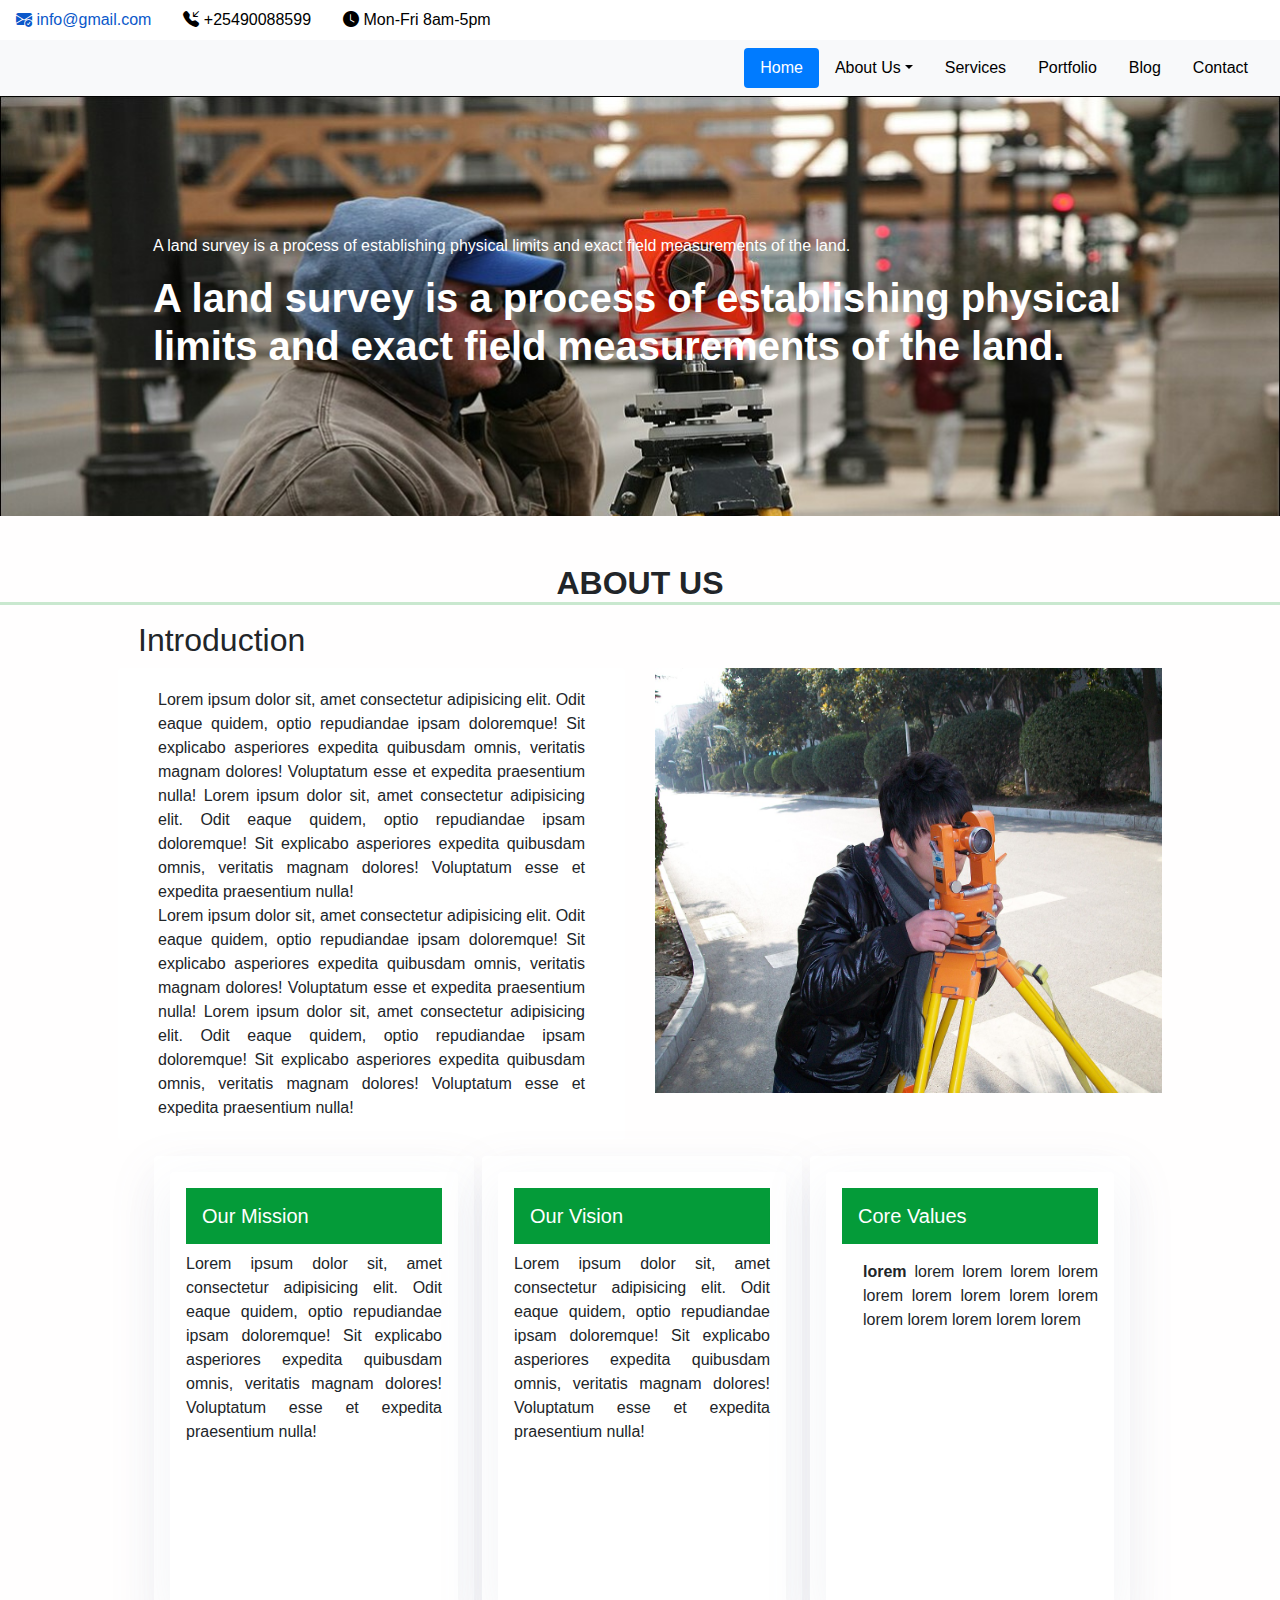
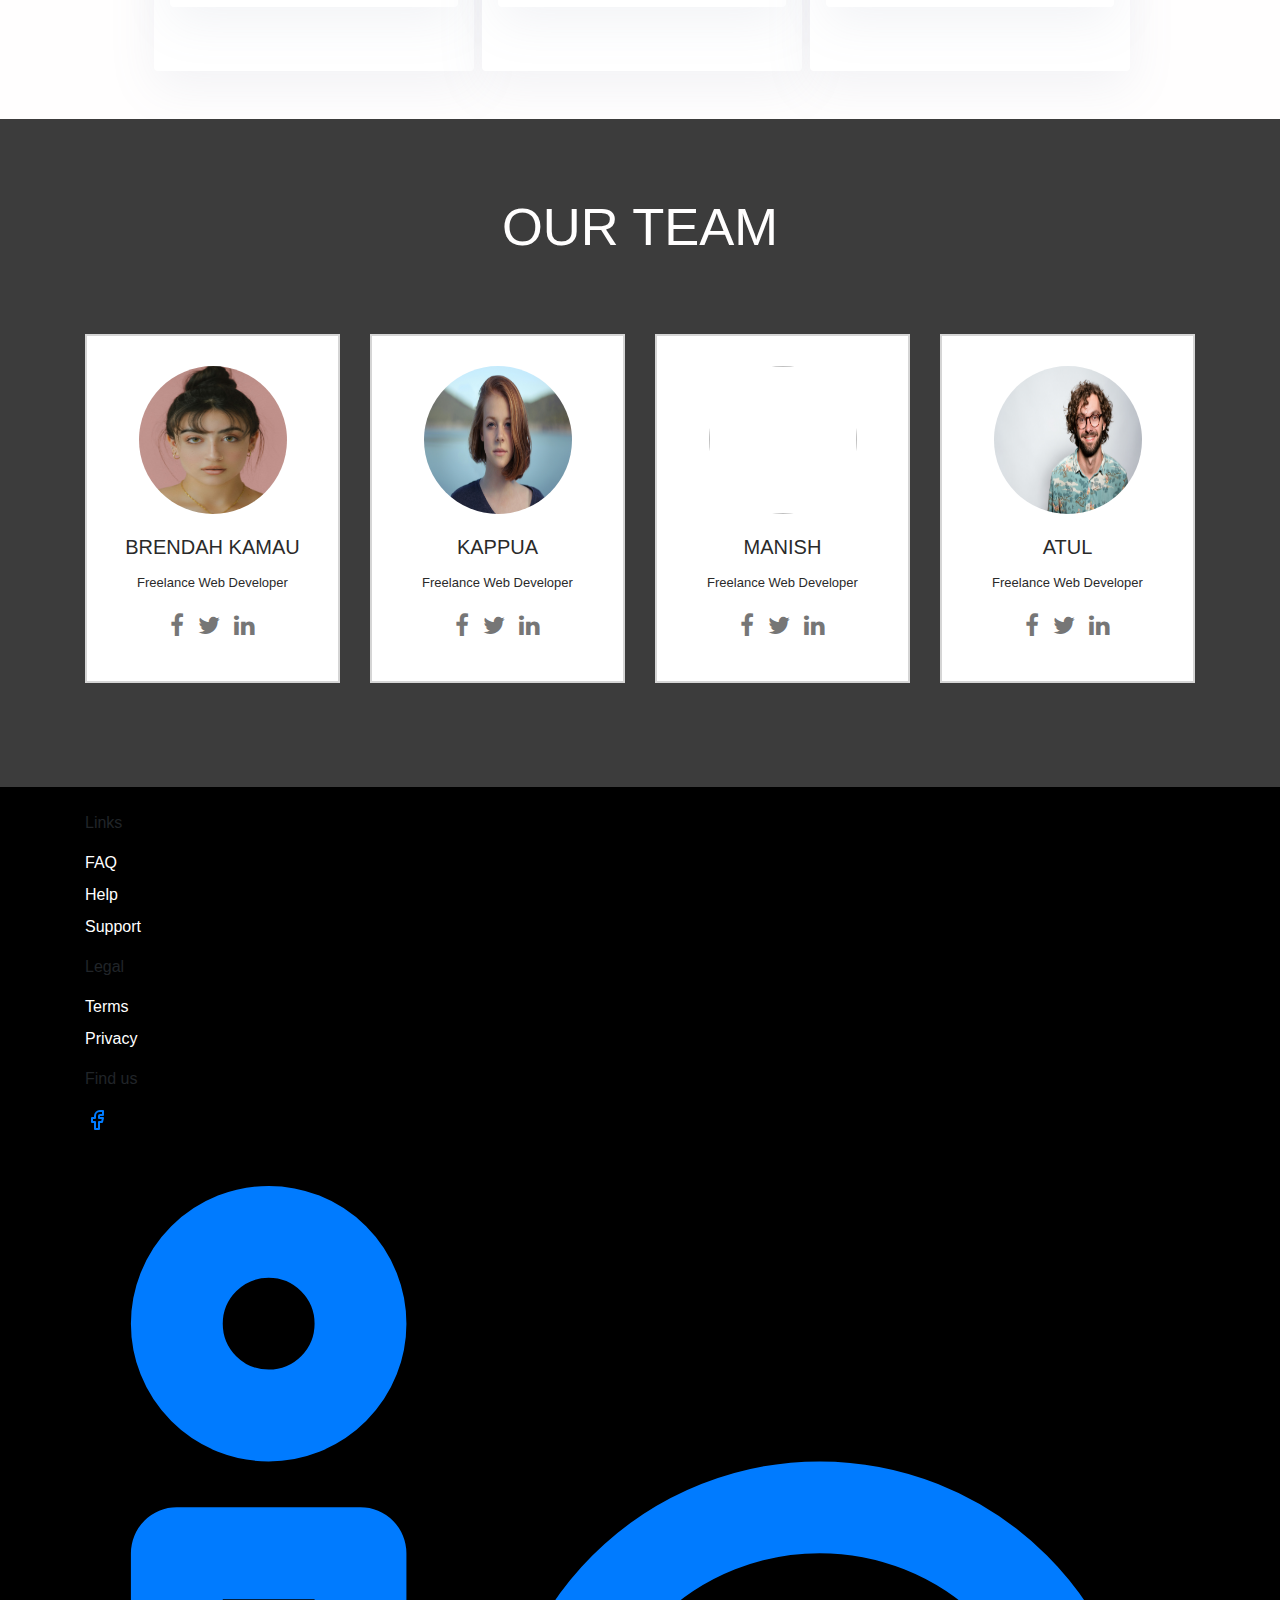
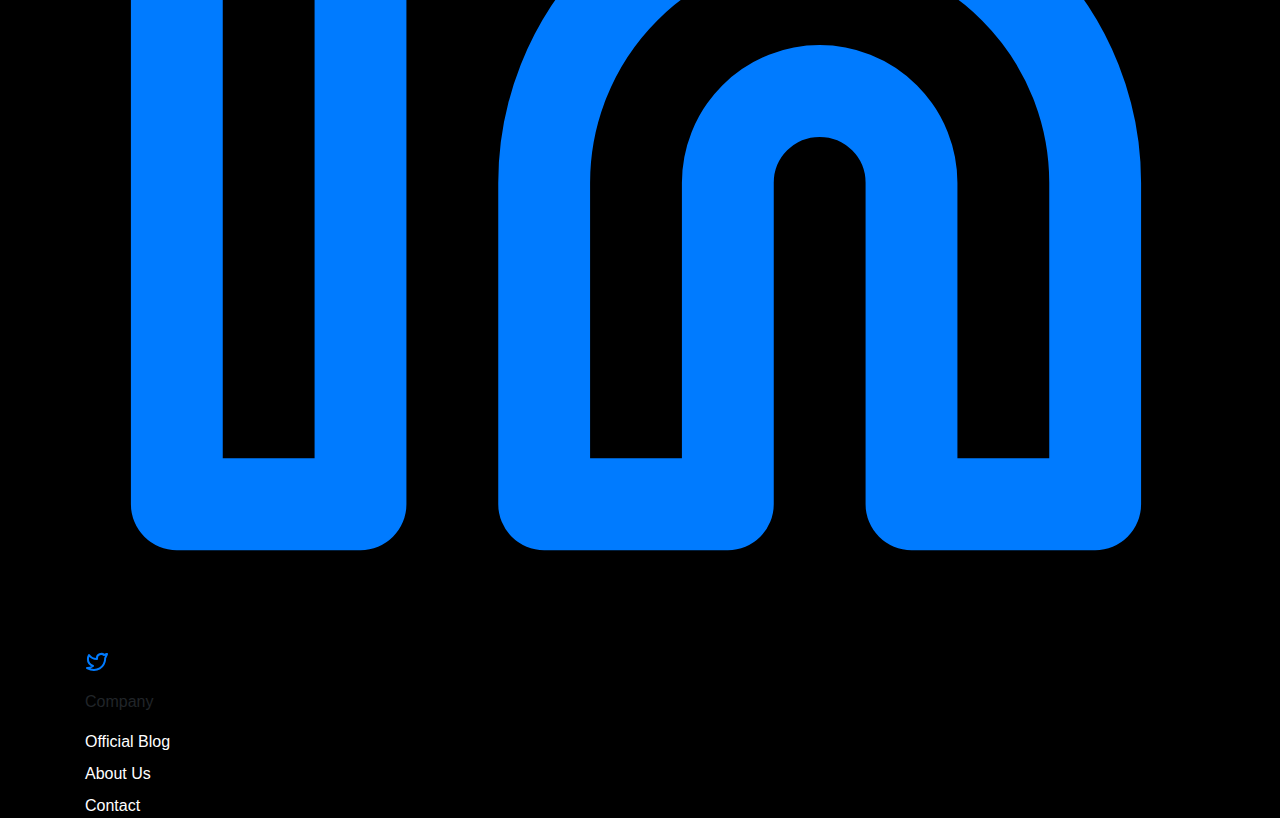
==== index.html @ 38ded9bd "first commit" ====
<!doctype html>
<html lang="en">

<head>
  <meta charset="utf-8">
  <meta name="viewport" content="width=device-width, initial-scale=1">
  <title>Bootstrap demo</title>
  <link rel="stylesheet" href="https://unpkg.com/tailwindcss@2.2.19/dist/tailwind.min.css" />
  <link href="https://fonts.googleapis.com/css?family=Source+Sans+Pro:400,700" rel="stylesheet" />
  <link href="https://cdn.jsdelivr.net/npm/bootstrap@5.3.3/dist/css/bootstrap.min.css" rel="stylesheet"
    integrity="sha384-QWTKZyjpPEjISv5WaRU9OFeRpok6YctnYmDr5pNlyT2bRjXh0JMhjY6hW+ALEwIH" crossorigin="anonymous">
  <link rel="stylesheet" href="https://cdn.jsdelivr.net/npm/bootstrap-icons@1.11.3/font/bootstrap-icons.min.css">
  <link rel="stylesheet" href="style.css">
  <link href="//maxcdn.bootstrapcdn.com/bootstrap/4.1.1/css/bootstrap.min.css" rel="stylesheet" id="bootstrap-css">


  <link rel="stylesheet" href="https://stackpath.bootstrapcdn.com/font-awesome/4.7.0/css/font-awesome.min.css">
</head>

<body style="overflow-x: hidden;">
  <div style="overflow-x: hidden;">
    <nav style="position: sticky;">
      <!-- As a link -->
      <nav class="nav">

        <a class="nav-link" href=" info@gmail.com" style="text-decoration: none;">
          <i class="bi bi-envelope-check-fill"></i>
          info@gmail.com
        </a>
        <a class="nav-link" href=" tel:+25490088599">
          <i class="bi bi-telephone-inbound-fill"></i>
          +25490088599
        </a>
        <a class="nav-link" href="">
          <i class="bi bi-clock-fill"></i>
          Mon-Fri 8am-5pm
        </a>
      </nav>
      <!-- Navbar -->
      <nav class="navbar bg-body-tertiary nav justify-content-end">
        <ul class="nav nav-pills">
          <li class="nav-item">
            <a class="nav-link active" aria-current="page" href="index.html">Home</a>
          </li>
          <li class="nav-item dropdown">
            <a class="nav-link dropdown-toggle" href="about-us" id="navbarDropdown" role="button"
              data-bs-toggle="dropdown" aria-haspopup="true" aria-expanded="false">About Us</a>
            <ul class="dropdown-menu" aria-labelledby="navbarDropdown">
              <li><a class="dropdown-item" href="#management">Management</a></li>
            </ul>
          </li>
          <li class="nav-item">
            <a class="nav-link" href="services.html">Services</a>
          </li>

          <li class="nav-item">
            <a class="nav-link" href="portfolio.html">Portfolio</a>
          </li>
          <li class="nav-item">
            <a class="nav-link" href="blog.html">Blog</a>
          </li>
          <li class="nav-item">
            <a class="nav-link" href="contact.html">Contact</a>
          </li>
        </ul>
      </nav>
    </nav>
    <!-- End of Navbar -->
    <!-- Background Section -->
    <section class="background-section">
      <div class="container">
        <p>
          A land survey is a process of establishing physical limits and exact field measurements of the land.
        </p>
        <h1 class="write-up"><strong> A land survey is a process of establishing physical limits and exact field
            measurements of the land.</strong>
        </h1>
      </div>
    </section>
    <!-- End of Background Section -->
    <!-- About Us  -->
    <div id="about-us" class="d-flex justify-content-center align-items-center p-0 m-0"
      style="background-color: #fffefe; overflow-x: hidden;">
      <div class="card border-0 w-100" style="background-color: #fffefe;">
        <h2 class="text-uppercase mb-0 mt-5 text-center">
          <b>About Us</b>
        </h2>
        <hr class=" mt-0 border-3 border-success">
        <div class="w-100 ">
          <div class="container mb-3 ps-5 pe-5">
            <h2 style="margin-left:20px;">
              Introduction
            </h2>
            <div class="row">
              <div class="col-sm-6 mb-3 mb-sm-0">
                <div class="card border-0">
                  <div class="card-body">
                    <p class="card-text  " style="text-align: justify; margin-left:20px;margin-right:20px;">
                      Lorem ipsum dolor sit, amet consectetur adipisicing elit.
                      Odit eaque quidem, optio repudiandae ipsam doloremque! Sit
                      explicabo asperiores expedita quibusdam omnis, veritatis magnam
                      dolores! Voluptatum esse et expedita praesentium nulla! Lorem ipsum dolor sit, amet consectetur
                      adipisicing elit.
                      Odit eaque quidem, optio repudiandae ipsam doloremque! Sit
                      explicabo asperiores expedita quibusdam omnis, veritatis magnam
                      dolores! Voluptatum esse et expedita praesentium nulla!
                      <br>
                      Lorem ipsum dolor sit, amet consectetur adipisicing elit.
                      Odit eaque quidem, optio repudiandae ipsam doloremque! Sit
                      explicabo asperiores expedita quibusdam omnis, veritatis magnam
                      dolores! Voluptatum esse et expedita praesentium nulla! Lorem ipsum dolor sit, amet consectetur
                      adipisicing elit.
                      Odit eaque quidem, optio repudiandae ipsam doloremque! Sit
                      explicabo asperiores expedita quibusdam omnis, veritatis magnam
                      dolores! Voluptatum esse et expedita praesentium nulla!

                    </p>
                  </div>
                </div>
              </div>
              <div class="col-sm-6">

                <img src="image/surveyor.jpg" alt="" style="height: 90%!important;width:100%;">

              </div>
            </div>
          </div>
          <div class="row" style="display: flex; justify-content: center; margin-top:10px">
            <div class="card shadow-lg p-3 mb-5 bg-white rounded ml-1 mr-1 border-0"
              style="width: 20rem; margin-right: 10px;">
              <div class="card-body shadow-lg p-3 mb-5 bg-white rounded">
                <h5 class="card-title p-3 mb-2  text-white  " style="background-color: #049b39;">Our Mission</h5>
                <p class="card-text " style="text-align: justify;">
                  Lorem ipsum dolor sit, amet consectetur adipisicing elit.
                  Odit eaque quidem, optio repudiandae ipsam doloremque! Sit
                  explicabo asperiores expedita quibusdam omnis, veritatis magnam
                  dolores! Voluptatum esse et expedita praesentium nulla!

                </p>
              </div>
            </div>
            <div class="card shadow-lg p-3 mb-5 bg-white rounded ml-1 mr-1 border-0"
              style="width: 20rem; margin-right: 10px;">
              <div class="card-body shadow-lg p-3 mb-5 bg-white rounded">
                <h5 class="card-title p-3 mb-2  text-white  " style="background-color: #049b39;">Our Vision</h5>
                <p class="card-text" style="text-align: justify;"> Lorem ipsum dolor sit, amet consectetur adipisicing
                  elit.
                  Odit eaque quidem, optio repudiandae ipsam doloremque! Sit
                  explicabo asperiores expedita quibusdam omnis, veritatis magnam
                  dolores! Voluptatum esse et expedita praesentium nulla!
                </p>
              </div>
            </div>
            <div class="card shadow-lg p-3 mb-5 bg-white rounded ml-1 border-0 " style="width: 20rem; ">
              <div class="card-body shadow-lg p-3 mb-5 bg-white rounded" tabindex="0">
                <h5 class="card-title p-3 mb-2  text-white   " style="background-color: #049b39; ">Core Values</h5>
                <p class="card-text">
                <ul class="list-unstyled">
                  <li class="overflow" style="height:35vh;">
                    <ul style="margin-left:21px;  text-align: justify;">
                      <li> <b>lorem</b> lorem lorem lorem lorem lorem lorem lorem lorem lorem lorem lorem lorem lorem
                        lorem</li>

                    </ul>
                  </li>
                </ul>
                </p>
              </div>
            </div>
          </div>
        </div>
      </div>
    </div>

    <!-- End of About Us -->
    <!-- Team -->
    <section class="our-webcoderskull padding-lg">
      <div class="container">
        <div class="row heading heading-icon">
          <h2 style="color: #fffefe;">Our Team</h2>
        </div>
        <ul class="row">
          <li class="col-12 col-md-6 col-lg-3">
            <div class="cnt-block equal-hight" style="height: 349px; ">
              <figure><img src="image/team/avatar.jpg" class="img-responsive" alt=""></figure>
              <h3>Brendah Kamau</h3>
              <p>Freelance Web Developer</p>

              <ul class="follow-us clearfix">
                <li><a href="#"><i class="fa fa-facebook" aria-hidden="true"></i></a></li>
                <li><a href="#"><i class="fa fa-twitter" aria-hidden="true"></i></a></li>
                <li><a href="#"><i class="fa fa-linkedin" aria-hidden="true"></i></a></li>
              </ul>
            </div>
          </li>
          <li class="col-12 col-md-6 col-lg-3">
            <div class="cnt-block equal-hight" style="height: 349px;">
              <figure><img src="image/team/avatar1.jpg" class="img-responsive" alt=""></figure>
              <h3>Kappua </h3>
              <p>Freelance Web Developer</p>
              <ul class="follow-us clearfix">
                <li><a href="#"><i class="fa fa-facebook" aria-hidden="true"></i></a></li>
                <li><a href="#"><i class="fa fa-twitter" aria-hidden="true"></i></a></li>
                <li><a href="#"><i class="fa fa-linkedin" aria-hidden="true"></i></a></li>
              </ul>
            </div>
          </li>
          <li class="col-12 col-md-6 col-lg-3">
            <div class="cnt-block equal-hight" style="height: 349px;">
              <figure><img src="image/team/avatar2.jpg" class="img-responsive" alt=""></figure>
              <h3>Manish </h3>
              <p>Freelance Web Developer</p>
              <ul class="follow-us clearfix">
                <li><a href="#"><i class="fa fa-facebook" aria-hidden="true"></i></a></li>
                <li><a href="#"><i class="fa fa-twitter" aria-hidden="true"></i></a></li>
                <li><a href="#"><i class="fa fa-linkedin" aria-hidden="true"></i></a></li>
              </ul>
            </div>
          </li>
          <li class="col-12 col-md-6 col-lg-3">
            <div class="cnt-block equal-hight" style="height: 349px;">
              <figure><img src="image/team/avatar3.jpg" class="img-responsive" alt=""></figure>
              <h3>Atul </h3>
              <p>Freelance Web Developer</p>
              <ul class="follow-us clearfix">
                <li><a href="#"><i class="fa fa-facebook" aria-hidden="true"></i></a></li>
                <li><a href="#"><i class="fa fa-twitter" aria-hidden="true"></i></a></li>
                <li><a href="#"><i class="fa fa-linkedin" aria-hidden="true"></i></a></li>
              </ul>
            </div>
          </li>
        </ul>
      </div>
    </section>
    <!-- end of team -->
    <!--Footer-->
    <footer class="bg-black">
      <div class="container mx-auto px-8">
        <div class="w-full flex flex-col md:flex-row py-6">
          <div class="pl-4 flex items-center">
            <a class="toggleColour text-white no-underline hover:no-underline   " href="#">
            </a>
          </div>
          <br>
          <div class="flex-1">
            <p class="uppercase text-gray-500 md:mb-6">Links</p>
            <ul class="list-reset mb-6">
              <li class="mt-2 inline-block mr-2 md:block md:mr-0">
                <a href="#" class="no-underline hover:underline text-white hover:text-pink-500">FAQ</a>
              </li>
              <li class="mt-2 inline-block mr-2 md:block md:mr-0">
                <a href="#" class="no-underline hover:underline text-white hover:text-pink-500">Help</a>
              </li>
              <li class="mt-2 inline-block mr-2 md:block md:mr-0">
                <a href="#" class="no-underline hover:underline text-white hover:text-pink-500">Support</a>
              </li>
            </ul>
          </div>
          <div class="flex-1">
            <p class="uppercase text-gray-500 md:mb-6">Legal</p>
            <ul class="list-reset mb-6">
              <li class="mt-2 inline-block mr-2 md:block md:mr-0">
                <a href="#" class="no-underline hover:underline text-white hover:text-pink-500">Terms</a>
              </li>
              <li class="mt-2 inline-block mr-2 md:block md:mr-0">
                <a href="#" class="no-underline hover:underline text-white hover:text-pink-500">Privacy</a>
              </li>
            </ul>
          </div>
          <div class="flex-1">
            <p class="uppercase text-gray-500 md:mb-6">Find us</p>
            <ul class="list-reset mb-6">
              <li class="mt-2 inline-block mr-2 md:block md:mr-0">
                <a href="https://facebook.com/your_facebook_account">
                  <svg class="h-8 w-8 text-blue-500 hover:text-white" width="24" height="24" viewBox="0 0 24 24"
                    stroke-width="2" stroke="currentColor" fill="none" stroke-linecap="round" stroke-linejoin="round">
                    <path stroke="none" d="M0 0h24v24H0z" />
                    <path d="M7 10v4h3v7h4v-7h3l1 -4h-4v-2a1 1 0 0 1 1 -1h3v-4h-3a5 5 0 0 0 -5 5v2h-3" />
                  </svg>
                </a>
              </li>
              <li class="mt-2 inline-block mr-2 md:block md:mr-0">
                <a href="https://www.linkedin.com/in/your_linkedin_profile">
                  <svg class="h-8 w-8 text-blue-500 hover:text-white" viewBox="0 0 24 24" fill="none"
                    stroke="currentColor" stroke-width="2" stroke-linecap="round" stroke-linejoin="round">
                    <path d="M16 8a6 6 0 0 1 6 6v7h-4v-7a2 2 0 0 0-2-2 2 2 0 0 0-2 2v7h-4v-7a6 6 0 0 1 6-6z" />
                    <rect x="2" y="9" width="4" height="12" />
                    <circle cx="4" cy="4" r="2" />
                  </svg>
                </a>
              </li>
              <li class="mt-2 inline-block mr-2 md:block md:mr-0">
                <a href="https://twitter.com/your_twitter_handle">
                  <svg class="h-8 w-8 text-blue-500 hover:text-white" width="24" height="24" viewBox="0 0 24 24"
                    stroke-width="2" stroke="currentColor" fill="none" stroke-linecap="round" stroke-linejoin="round">
                    <path stroke="none" d="M0 0h24v24H0z" />
                    <path
                      d="M22 4.01c-1 .49-1.98.689-3 .99-1.121-1.265-2.783-1.335-4.38-.737S11.977 6.323 12 8v1c-3.245.083-6.135-1.395-8-4 0 0-4.182 7.433 4 11-1.872 1.247-3.739 2.088-6 2 3.308 1.803 6.913 2.423 10.034 1.517 3.58-1.04 6.522-3.723 7.651-7.742a13.84 13.84 0 0 0 .497-3.753C20.18 7.773 21.692 5.25 22 4.009z" />
                  </svg>
                </a>
              </li>
            </ul>
          </div>
          <div class="flex-1">
            <p class="uppercase text-gray-500 md:mb-6">Company</p>
            <ul class="list-reset mb-6">
              <li class="mt-2 inline-block mr-2 md:block md:mr-0">
                <a href="#" class="no-underline hover:underline text-white hover:text-pink-500">Official Blog</a>
              </li>
              <li class="mt-2 inline-block mr-2 md:block md:mr-0">
                <a href="#" class="no-underline hover:underline text-white hover:text-pink-500">About Us</a>
              </li>
              <li class="mt-2 inline-block mr-2 md:block md:mr-0">
                <a href="#" class="no-underline hover:underline text-white hover:text-pink-500">Contact</a>
              </li>
            </ul>
          </div>
        </div>
      </div>
    </footer>
    <!-- End of Footer -->
    <!-- Bootstrap JS dependencies -->
    <script src="https://cdn.jsdelivr.net/npm/bootstrap@5.3.3/dist/js/bootstrap.bundle.min.js"
      integrity="sha384-YvpcrYf0tY3lHB60NNkmXc5s9fDVZLESaAA55NDzOxhy9GkcIdslK1eN7N6jIeHz"
      crossorigin="anonymous"></script>
    <script src="https://cdn.jsdelivr.net/npm/@popperjs/core@2.11.8/dist/umd/popper.min.js"
      integrity="sha384-I7E8VVD/ismYTF4hNIPjVp/Zjvgyol6VFvRkX/vR+Vc4jQkC+hVqc2pM8ODewa9r"
      crossorigin="anonymous"></script>
    <script src="//maxcdn.bootstrapcdn.com/bootstrap/4.1.1/js/bootstrap.min.js"></script>
    <script src="//cdnjs.cloudflare.com/ajax/libs/jquery/3.2.1/jquery.min.js"></script>
</body>

</html>
---- style.css ----
.nav-link {
        color: black; /* Change 'black' to the color you desire */
    }
    .background-section {
        background-image: url('image/survey.jpg'); /* Specify the path to your image */
        background-size: cover; /* Cover the entire section with the background image */
        padding: 138px 138px ; /* Add padding to the top and bottom of the section */
        color: white; /* Set text color to white for better readability */
      }
      .write-up {
        font-size: 40px; /* Adjust the value as needed */
        font-weight: bold;
      }
      /* contact styling */
      body{
        margin-top:20px;
        background:#eee;
    }
    .gradient-brand-color {
        background-image: -webkit-linear-gradient(0deg, #026523 0%, #6470ef 100%);
        background-image: -ms-linear-gradient(0deg, #026523 0%, #6470ef 100%);
        color: #fff;
    }
    .contact-info__wrapper {
        overflow: hidden;
        border-radius: .625rem .625rem 0 0
    }
    
    @media (min-width: 1024px) {
        .contact-info__wrapper {
            border-radius: 0 .625rem .625rem 0;
            padding: 5rem !important
        }
    }
    .contact-info__list span.position-absolute {
        left: 0
    }
    .z-index-101 {
        z-index: 101;
    }
    .list-style--none {
        list-style: none;
    }
    .contact__wrapper {
        background-color: #fff;
        border-radius: 0 0 .625rem .625rem
    }
    
    @media (min-width: 1024px) {
        .contact__wrapper {
            border-radius: .625rem 0 .625rem .625rem
        }
    }
    @media (min-width: 1024px) {
        .contact-form__wrapper {
            padding: 5rem !important
        }
    }
    .shadow-lg, .shadow-lg--on-hover:hover {
        box-shadow: 0 1rem 3rem rgba(132,138,163,0.1) !important;
    }
      /* team styling */
      .row.heading h2 {
        color: #fff;
        font-size: 52.52px;
        line-height: 95px;
        font-weight: 400;
        text-align: center;
        margin: 0 0 40px;
        padding-bottom: 20px;
        text-transform: uppercase;
    }
    ul{
      margin:0;
      padding:0;
      list-style:none;
    }
    .heading.heading-icon {
        display: block;
    }
    .padding-lg {
      display: block;
      padding-top: 60px;
      padding-bottom: 60px;
    }
    .practice-area.padding-lg {
        padding-bottom: 55px;
        padding-top: 55px;
    }
    .practice-area .inner{ 
         border:1px solid #999999; 
       text-align:center; 
       margin-bottom:28px; 
       padding:40px 25px;
    }
    .our-webcoderskull .cnt-block:hover {
        box-shadow: 0px 0px 10px rgba(0,0,0,0.3);
        border: 0;
    }
    .practice-area .inner h3{ 
        color:#3c3c3c; 
      font-size:24px; 
      font-weight:500;
      font-family: 'Poppins', sans-serif;
      padding: 10px 0;
    }
    .practice-area .inner p{ 
        font-size:14px; 
      line-height:22px; 
      font-weight:400;
    }
    .practice-area .inner img{
      display:inline-block;
    }
    
    
    .our-webcoderskull{
background-color: #3c3c3c;      
    }
    .our-webcoderskull .cnt-block{ 
       float:left; 
       width:100%; 
       background:#fff; 
       padding:30px 20px; 
       text-align:center; 
       border:2px solid #d5d5d5;
       margin: 0 0 28px;
    }
    .our-webcoderskull .cnt-block figure{
       width:148px; 
       height:148px; 
       border-radius:100%; 
       display:inline-block;
       margin-bottom: 15px;
    }
    .our-webcoderskull .cnt-block img{ 
       width:148px; 
       height:148px; 
       border-radius:100%; 
    }
    .our-webcoderskull .cnt-block h3{ 
       color:#2a2a2a; 
       font-size:20px; 
       font-weight:500; 
       padding:6px 0;
       text-transform:uppercase;
    }
    .our-webcoderskull .cnt-block h3 a{
      text-decoration:none;
      color:#2a2a2a;
    }
    .our-webcoderskull .cnt-block h3 a:hover{
      color:#337ab7;
    }
    .our-webcoderskull .cnt-block p{ 
       color:#2a2a2a; 
       font-size:13px; 
       line-height:20px; 
       font-weight:400;
    }
    .our-webcoderskull .cnt-block .follow-us{
      margin:20px 0 0;
    }
    .our-webcoderskull .cnt-block .follow-us li{ 
        display:inline-block; 
      width:auto; 
      margin:0 5px;
    }
    .our-webcoderskull .cnt-block .follow-us li .fa{ 
       font-size:24px; 
       color:#767676;
    }
    .our-webcoderskull .cnt-block .follow-us li .fa:hover{ 
       color:#025a8e;
    }
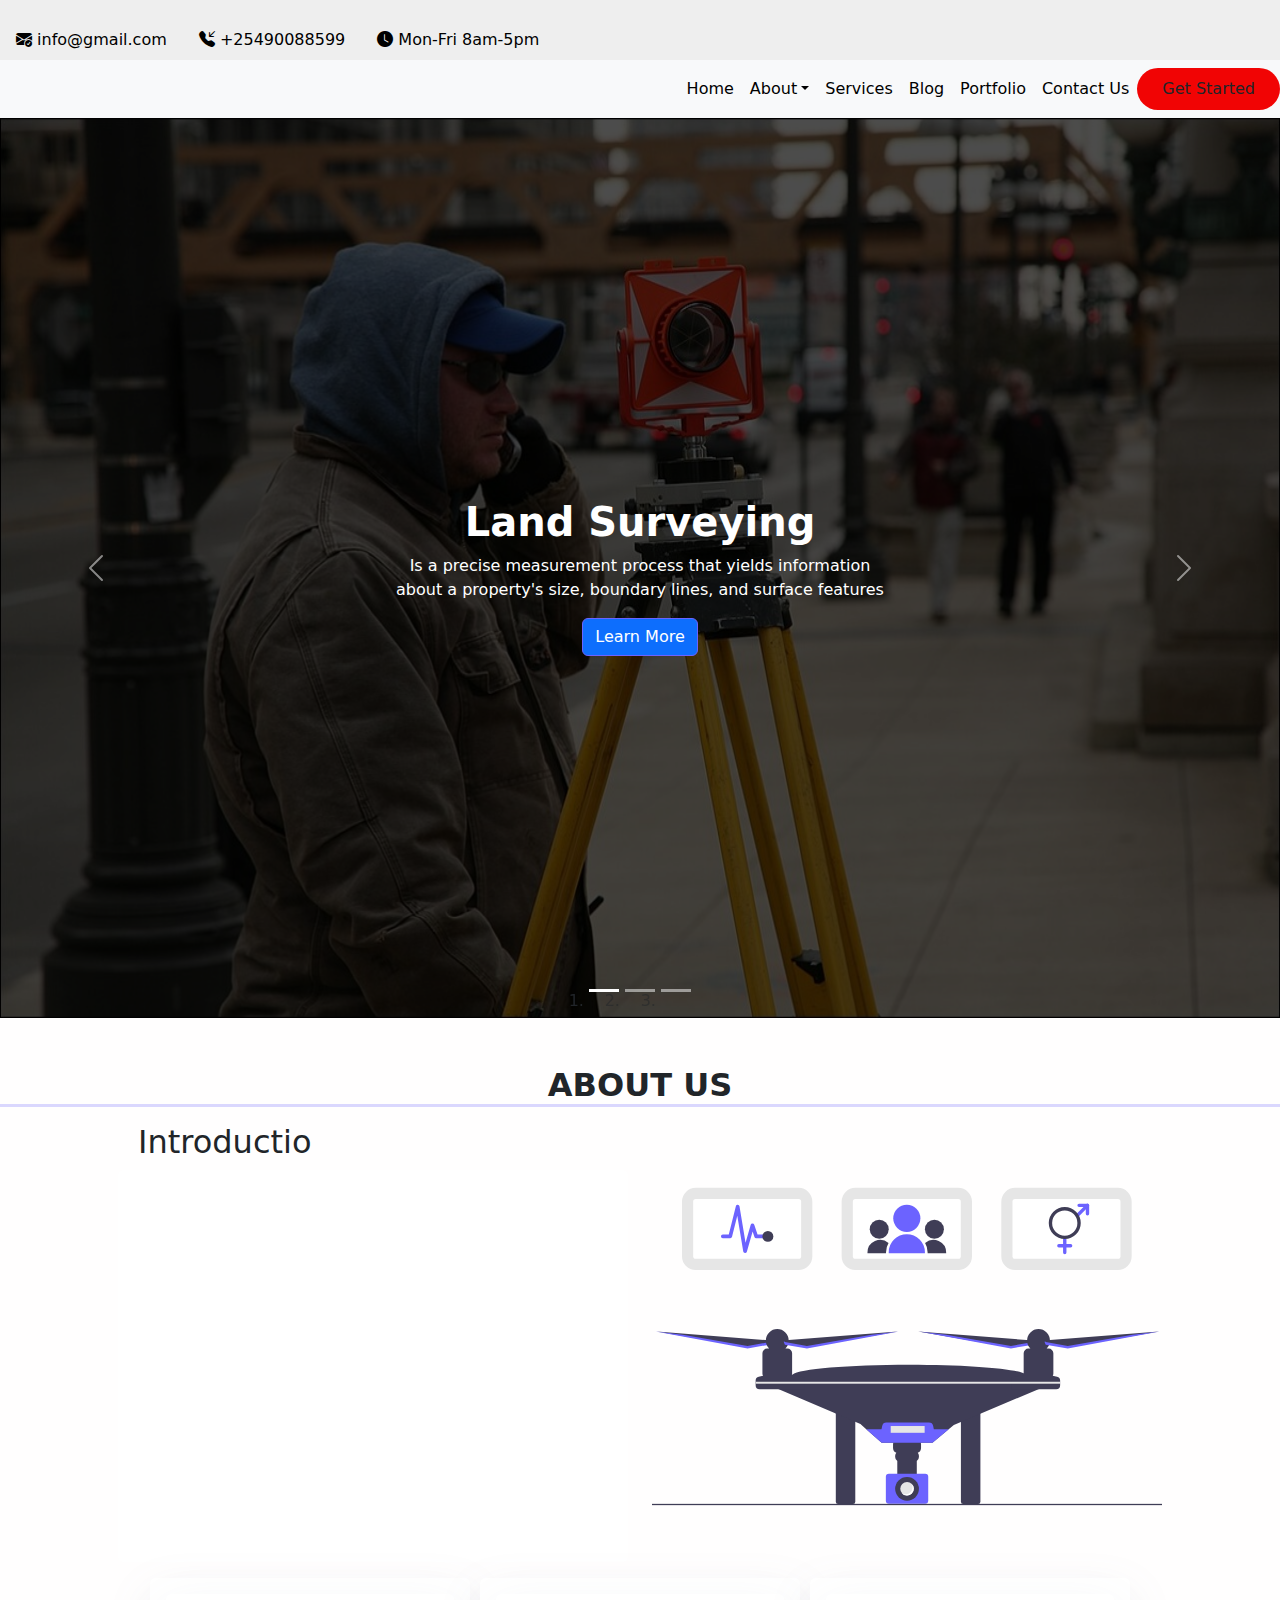
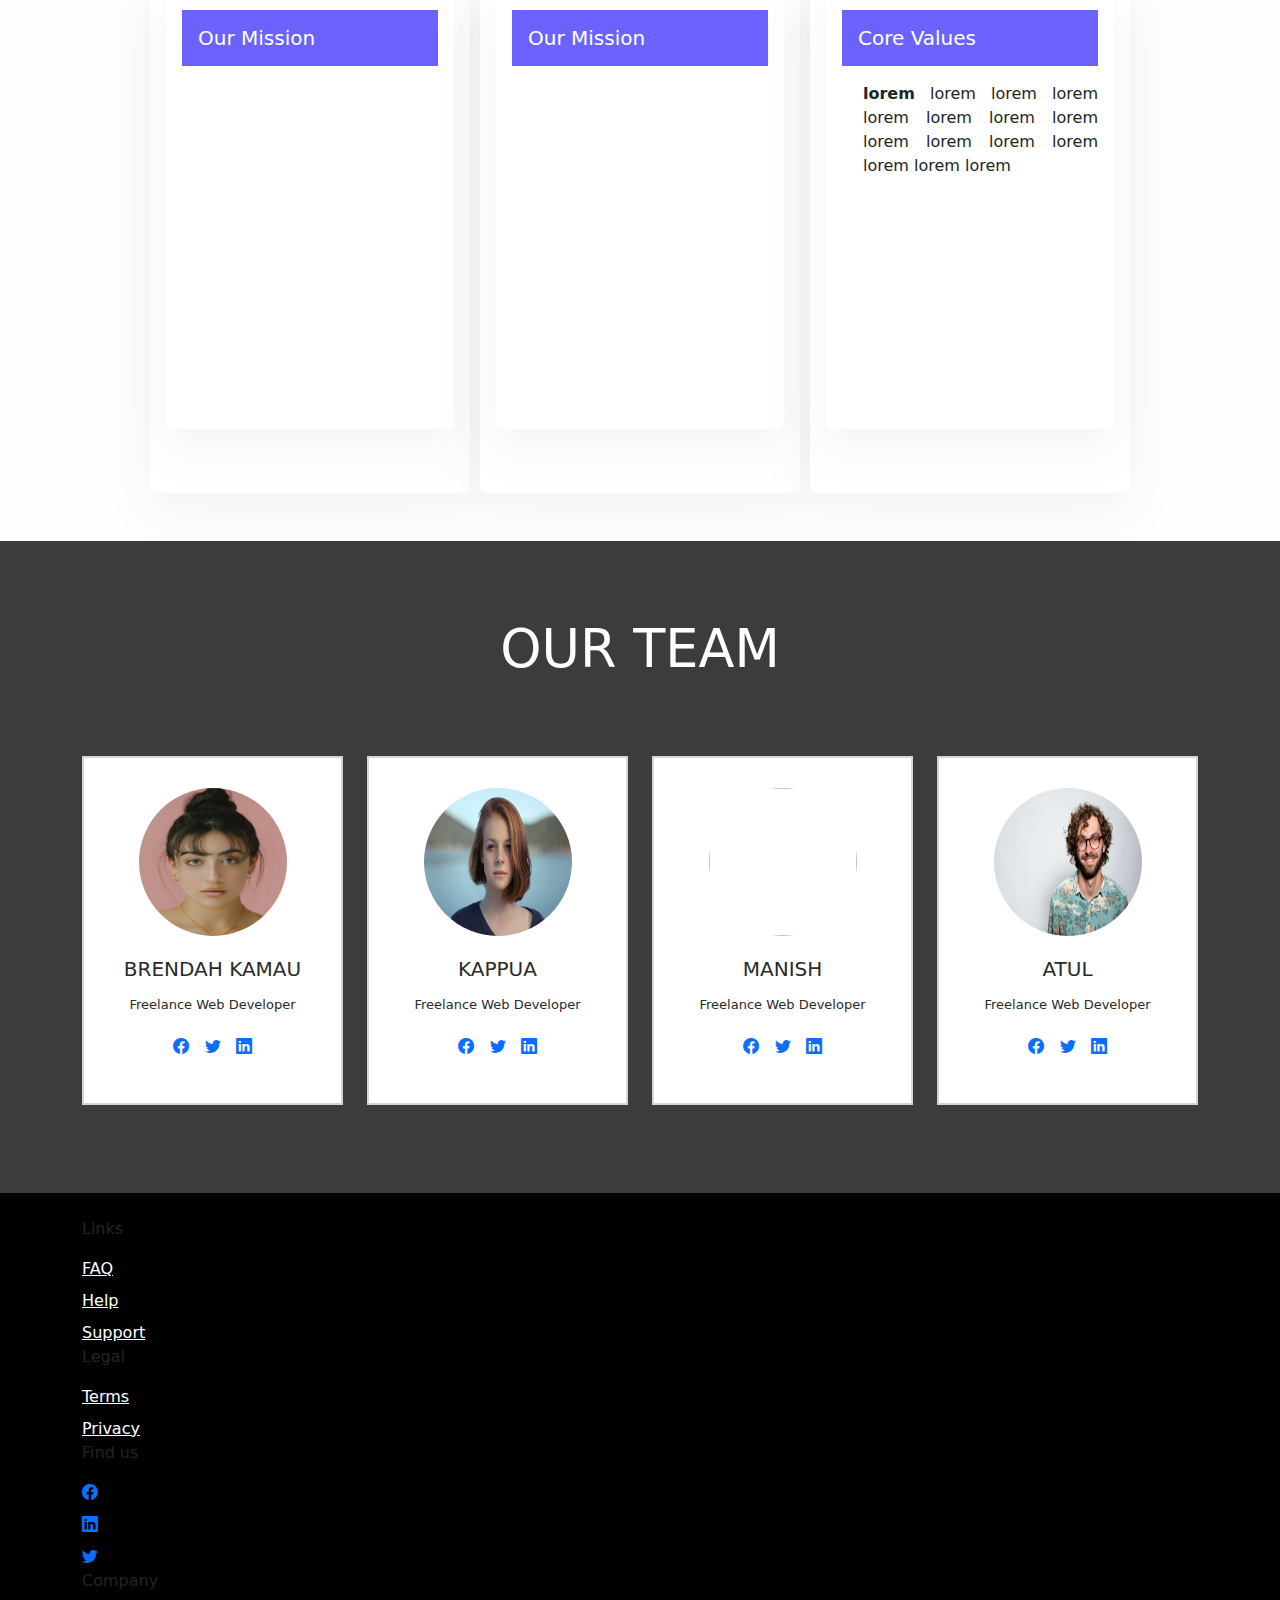
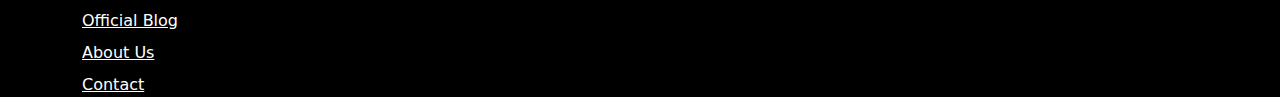
==== commit df387623: "modified landing page" ====
--- a/index.html
+++ b/index.html
@@ -5,16 +5,13 @@
   <meta charset="utf-8">
   <meta name="viewport" content="width=device-width, initial-scale=1">
   <title>Bootstrap demo</title>
-  <link rel="stylesheet" href="https://unpkg.com/tailwindcss@2.2.19/dist/tailwind.min.css" />
-  <link href="https://fonts.googleapis.com/css?family=Source+Sans+Pro:400,700" rel="stylesheet" />
+  <link rel="stylesheet" href="https://unpkg.com/tailwindcss@2.2.19/dist/tailwind.min.css">
+  <link href="https://fonts.googleapis.com/css?family=Source+Sans+Pro:400,700" rel="stylesheet">
   <link href="https://cdn.jsdelivr.net/npm/bootstrap@5.3.3/dist/css/bootstrap.min.css" rel="stylesheet"
     integrity="sha384-QWTKZyjpPEjISv5WaRU9OFeRpok6YctnYmDr5pNlyT2bRjXh0JMhjY6hW+ALEwIH" crossorigin="anonymous">
   <link rel="stylesheet" href="https://cdn.jsdelivr.net/npm/bootstrap-icons@1.11.3/font/bootstrap-icons.min.css">
+  <link rel="stylesheet" href="https://cdnjs.cloudflare.com/ajax/libs/animate.css/4.1.1/animate.min.css">
   <link rel="stylesheet" href="style.css">
-  <link href="//maxcdn.bootstrapcdn.com/bootstrap/4.1.1/css/bootstrap.min.css" rel="stylesheet" id="bootstrap-css">
-
-
-  <link rel="stylesheet" href="https://stackpath.bootstrapcdn.com/font-awesome/4.7.0/css/font-awesome.min.css">
 </head>
 
 <body style="overflow-x: hidden;">
@@ -37,297 +34,414 @@
         </a>
       </nav>
       <!-- Navbar -->
-      <nav class="navbar bg-body-tertiary nav justify-content-end">
-        <ul class="nav nav-pills">
-          <li class="nav-item">
-            <a class="nav-link active" aria-current="page" href="index.html">Home</a>
-          </li>
-          <li class="nav-item dropdown">
-            <a class="nav-link dropdown-toggle" href="about-us" id="navbarDropdown" role="button"
-              data-bs-toggle="dropdown" aria-haspopup="true" aria-expanded="false">About Us</a>
-            <ul class="dropdown-menu" aria-labelledby="navbarDropdown">
-              <li><a class="dropdown-item" href="#management">Management</a></li>
-            </ul>
-          </li>
-          <li class="nav-item">
-            <a class="nav-link" href="services.html">Services</a>
-          </li>
-
-          <li class="nav-item">
-            <a class="nav-link" href="portfolio.html">Portfolio</a>
-          </li>
-          <li class="nav-item">
-            <a class="nav-link" href="blog.html">Blog</a>
-          </li>
-          <li class="nav-item">
-            <a class="nav-link" href="contact.html">Contact</a>
-          </li>
-        </ul>
-      </nav>
+      <nav class="navbar navbar-expand-lg bg-body-tertiary">
+
+        <button class="navbar-toggler py-2 px-3" type="button" data-bs-toggle="collapse" data-bs-target="#navbarCollapse">
+          <span class="fa fa-bars text-primary"></span>
+      </button>
+      <div class="collapse navbar-collapse" id="navbarCollapse">
+          <div class="navbar-nav ms-auto">
+              <a href="/" class="nav-item nav-link active">Home</a>
+              
+              <div class="nav-item dropdown">
+                  <a href="#" class="nav-link dropdown-toggle" data-bs-toggle="dropdown">About</a>
+                  <div class="dropdown-menu bg-light">
+                      <a href="about" class="dropdown-item">Management</a>
+                    
+
+                  </div>
+              </div>
+              <a href="services" class="nav-item nav-link">Services</a>
+              <a href="#blog" class="nav-item nav-link">Blog</a>
+              <a href="#portfolio" class="nav-item nav-link">Portfolio</a>
+             
+              <a href="contact" class="nav-item nav-link">Contact Us</a>
+          </div>
+          
+          <a href="projects" class="btn py-2 px-4 d-none d-xl-inline-block rounded-pill animate__animated animate__bounceIn" style="background: rgb(241, 4, 4)">Get Started</a>
+          <div class="vertical-line"></div>
+          
+      </div>
+  </nav>
+
     </nav>
     <!-- End of Navbar -->
-    <!-- Background Section -->
-    <section class="background-section">
-      <div class="container">
-        <p>
-          A land survey is a process of establishing physical limits and exact field measurements of the land.
-        </p>
-        <h1 class="write-up"><strong> A land survey is a process of establishing physical limits and exact field
-            measurements of the land.</strong>
-        </h1>
+  </div>
+  <!-- Background Section -->
+  <section style="background: transparent; position: relative;">
+    <div id="carouselExampleFade" class="carousel slide" data-bs-ride="carousel" style="width: 100%;">
+      <!-- Navigation Arrows -->
+      <button class="carousel-control-prev" type="button" data-bs-target="#carouselExampleFade" data-bs-slide="prev"
+        style="left: 0; z-index: 1;">
+        <span class="carousel-control-prev-icon" aria-hidden="true"></span>
+        <span class="visually-hidden">Previous</span>
+      </button>
+      <button class="carousel-control-next" type="button" data-bs-target="#carouselExampleFade" data-bs-slide="next"
+        style="right: 0; z-index: 1;">
+        <span class="carousel-control-next-icon" aria-hidden="true"></span>
+        <span class="visually-hidden">Next</span>
+      </button>
+
+      <!-- Carousel Indicators -->
+      <ol class="carousel-indicators">
+        <li data-bs-target="#carouselExampleFade" data-bs-slide-to="0" class="active"
+          onclick="changeBackground('image/survey.jpg')"></li>
+        <li data-bs-target="#carouselExampleFade" data-bs-slide-to="1"
+          onclick="changeBackground('image/portfolio/land1.jpg')"></li>
+        <li data-bs-target="#carouselExampleFade" data-bs-slide-to="2"
+          onclick="changeBackground('image/portfolio/land2.jpg')"></li>
+      </ol>
+
+      <div class="carousel-inner">
+        <div class="carousel-item active">
+          <img src="image/survey.jpg" class="d-block w-100" alt="Slide 1" style="position: relative; height: 100vh;">
+          <div class="overlay"></div>
+          <div class="carousel-caption animate__ wow animate__bounceInRight"
+            style="top: 40%; visibility: visible; animation-name: bounceInRight;">
+            <h1><strong>Land Surveying</strong></h1>
+            <p>Is a precise measurement process that yields information <br>about a property's size, boundary lines, and
+              surface features</p>
+            <a href="#" class="btn btn-primary">Learn More</a>
+          </div>
+        </div>
+        <div class="carousel-item">
+          <img src="image/portfolio/land1.jpg" class="d-block w-100" alt="Slide 2"
+            style="position: relative; height: 100vh;">
+          <div class="overlay"></div>
+          <div class="carousel-caption animate__ wow animate__bounceInRight"
+            style="top: 40%; visibility: visible; animation-name: bounceInRight;">
+            <h1><strong>Landscape Architecture</strong></h1>
+            <p>Is the study and practice of designing environments (outdoors & indoors) of varying scale
+              that<br>encompasses elements of art, environment, architecture, engineering, and sociology.</p>
+            <a href="#" class="btn btn-primary">Learn More</a>
+          </div>
+        </div>
+        <div class="carousel-item">
+          <img src="image/portfolio/land2.jpg" class="d-block w-100" alt="Slide 3"
+            style="position: relative; height: 100vh;">
+          <div class="overlay"></div>
+          <div class="carousel-caption animate__ wow animate__bounceInRight"
+            style="top: 40%; visibility: visible; animation-name: bounceInRight;">
+            <h1>Marketing Survey</h1>
+            <p>Is the survey research and unit of analysis of the market for a particular<br>product/service which
+              includes the investigation into customer inclinations.</p>
+            <a href="#" class="btn btn-primary">Learn More</a>
+          </div>
+        </div>
       </div>
-    </section>
-    <!-- End of Background Section -->
-    <!-- About Us  -->
-    <div id="about-us" class="d-flex justify-content-center align-items-center p-0 m-0"
-      style="background-color: #fffefe; overflow-x: hidden;">
-      <div class="card border-0 w-100" style="background-color: #fffefe;">
-        <h2 class="text-uppercase mb-0 mt-5 text-center">
-          <b>About Us</b>
-        </h2>
-        <hr class=" mt-0 border-3 border-success">
-        <div class="w-100 ">
-          <div class="container mb-3 ps-5 pe-5">
-            <h2 style="margin-left:20px;">
-              Introduction
-            </h2>
-            <div class="row">
-              <div class="col-sm-6 mb-3 mb-sm-0">
-                <div class="card border-0">
-                  <div class="card-body">
-                    <p class="card-text  " style="text-align: justify; margin-left:20px;margin-right:20px;">
-                      Lorem ipsum dolor sit, amet consectetur adipisicing elit.
-                      Odit eaque quidem, optio repudiandae ipsam doloremque! Sit
-                      explicabo asperiores expedita quibusdam omnis, veritatis magnam
-                      dolores! Voluptatum esse et expedita praesentium nulla! Lorem ipsum dolor sit, amet consectetur
-                      adipisicing elit.
-                      Odit eaque quidem, optio repudiandae ipsam doloremque! Sit
-                      explicabo asperiores expedita quibusdam omnis, veritatis magnam
-                      dolores! Voluptatum esse et expedita praesentium nulla!
-                      <br>
-                      Lorem ipsum dolor sit, amet consectetur adipisicing elit.
-                      Odit eaque quidem, optio repudiandae ipsam doloremque! Sit
-                      explicabo asperiores expedita quibusdam omnis, veritatis magnam
-                      dolores! Voluptatum esse et expedita praesentium nulla! Lorem ipsum dolor sit, amet consectetur
-                      adipisicing elit.
-                      Odit eaque quidem, optio repudiandae ipsam doloremque! Sit
-                      explicabo asperiores expedita quibusdam omnis, veritatis magnam
-                      dolores! Voluptatum esse et expedita praesentium nulla!
-
-                    </p>
-                  </div>
+    </div>
+  </section>
+
+  <!-- End of Background Section -->
+  <!-- About Us  -->
+  <div id="about-us" class="d-flex justify-content-center align-items-center p-0 m-0"
+    style="background-color: #fffefe; overflow-x: hidden;">
+    <div class="card border-0 w-100" style="background-color: #fffefe;">
+      <h2 class="text-uppercase mb-0 mt-5 text-center">
+        <b>About Us</b>
+      </h2>
+      <hr class=" mt-0 border-3 " style="border-color: #6C63FF;">
+      <div class="w-100 ">
+        <div class="container mb-3 ps-5 pe-5">
+          <h2 id="intro" style="margin-left: 20px;"></h2>
+          <div class="row">
+            <div class="col-sm-6 mb-3 mb-sm-0">
+              <div class="card border-0">
+                <div class="card-body">
+                  <p class="card-text" id="animated-text"
+                    style="text-align: justify; margin-left: 20px; margin-right: 20px;">
+                    Lorem ipsum dolor sit, amet consectetur adipisicing elit.<br>
+                    Odit eaque quidem, optio repudiandae ipsam doloremque!<br> Sit
+                    explicabo asperiores expedita quibusdam omnis, veritatis <br>magnam
+                    dolores! Voluptatum esse et expedita praesentium nulla! Lorem ipsum dolor sit, amet consectetur
+                    adipisicing elit.<br>
+                    Odit eaque quidem, optio repudiandae ipsam doloremque!<br> Sit
+                    explicabo asperiores expedita quibusdam omnis, veritatis<br> magnam
+                    dolores! Voluptatum esse et expedita praesentium nulla!
+                  </p>
                 </div>
               </div>
-              <div class="col-sm-6">
-
-                <img src="image/surveyor.jpg" alt="" style="height: 90%!important;width:100%;">
-
+            </div>
+            <div class="col-sm-6">
+              <img src="image/about/1.svg" alt="" class="illustration">
+            </div>
+            <div class="ht-popup-video video-button">
+              <div class="video-mark">
+                <div class="wave-pulse wave-pulse-1"></div>
+                <div class="wave-pulse wave-pulse-2"></div>
               </div>
-            </div>
-          </div>
-          <div class="row" style="display: flex; justify-content: center; margin-top:10px">
-            <div class="card shadow-lg p-3 mb-5 bg-white rounded ml-1 mr-1 border-0"
-              style="width: 20rem; margin-right: 10px;">
-              <div class="card-body shadow-lg p-3 mb-5 bg-white rounded">
-                <h5 class="card-title p-3 mb-2  text-white  " style="background-color: #049b39;">Our Mission</h5>
-                <p class="card-text " style="text-align: justify;">
-                  Lorem ipsum dolor sit, amet consectetur adipisicing elit.
-                  Odit eaque quidem, optio repudiandae ipsam doloremque! Sit
-                  explicabo asperiores expedita quibusdam omnis, veritatis magnam
-                  dolores! Voluptatum esse et expedita praesentium nulla!
-
-                </p>
+              <div class="video-button__two">
+                <div class="video-play">
+                  <span class="video-play-icon"></span>
+                </div>
               </div>
             </div>
-            <div class="card shadow-lg p-3 mb-5 bg-white rounded ml-1 mr-1 border-0"
-              style="width: 20rem; margin-right: 10px;">
-              <div class="card-body shadow-lg p-3 mb-5 bg-white rounded">
-                <h5 class="card-title p-3 mb-2  text-white  " style="background-color: #049b39;">Our Vision</h5>
-                <p class="card-text" style="text-align: justify;"> Lorem ipsum dolor sit, amet consectetur adipisicing
-                  elit.
-                  Odit eaque quidem, optio repudiandae ipsam doloremque! Sit
-                  explicabo asperiores expedita quibusdam omnis, veritatis magnam
-                  dolores! Voluptatum esse et expedita praesentium nulla!
-                </p>
-              </div>
-            </div>
-            <div class="card shadow-lg p-3 mb-5 bg-white rounded ml-1 border-0 " style="width: 20rem; ">
-              <div class="card-body shadow-lg p-3 mb-5 bg-white rounded" tabindex="0">
-                <h5 class="card-title p-3 mb-2  text-white   " style="background-color: #049b39; ">Core Values</h5>
-                <p class="card-text">
-                <ul class="list-unstyled">
-                  <li class="overflow" style="height:35vh;">
-                    <ul style="margin-left:21px;  text-align: justify;">
-                      <li> <b>lorem</b> lorem lorem lorem lorem lorem lorem lorem lorem lorem lorem lorem lorem lorem
-                        lorem</li>
-
-                    </ul>
-                  </li>
-                </ul>
-                </p>
-              </div>
-            </div>
-          </div>
+          </div>
+        </div>
+        <div class="row" style="display: flex; justify-content: center; margin-top:10px">
+          <div class="card shadow-lg p-3 mb-5 bg-white rounded ml-1 mr-1 border-0"
+            style="width: 20rem; margin-right: 10px; transition: transform 0.3s ease-in-out;">
+            <div class="card-body shadow-lg p-3 mb-5 bg-white rounded">
+              <h5 class="card-title p-3 mb-2 text-white" style="background-color: #6C63FF;">Our Mission</h5>
+              <p class="card-text text-animate" style="text-align: justify;"> <!-- Add text-animate class -->
+                Lorem ipsum dolor sit, amet consectetur adipisicing elit.
+                Odit eaque quidem, optio repudiandae ipsam doloremque! Sit
+                explicabo asperiores expedita quibusdam omnis, veritatis magnam
+                dolores! Voluptatum esse et expedita praesentium nulla!
+              </p>
+            </div>
+          </div>
+          <div class="card shadow-lg p-3 mb-5 bg-white rounded ml-1 mr-1 border-0"
+            style="width: 20rem; margin-right: 10px; transition: transform 0.3s ease-in-out;">
+            <div class="card-body shadow-lg p-3 mb-5 bg-white rounded">
+              <h5 class="card-title p-3 mb-2 text-white" style="background-color: #6C63FF;">Our Mission</h5>
+              <p class="card-text text-animate" style="text-align: justify;"> <!-- Add text-animate class -->
+                Lorem ipsum dolor sit, amet consectetur adipisicing elit.
+                Odit eaque quidem, optio repudiandae ipsam doloremque! Sit
+                explicabo asperiores expedita quibusdam omnis, veritatis magnam
+                dolores! Voluptatum esse et expedita praesentium nulla!
+              </p>
+            </div>
+          </div>
+          <div class="card shadow-lg p-3 mb-5 bg-white rounded ml-1 border-0" style="width: 20rem;">
+            <div class="card-body shadow-lg p-3 mb-5 bg-white rounded" tabindex="0"
+              style="transition: transform 0.3s ease-in-out;">
+              <h5 class="card-title p-3 mb-2 text-white" style="background-color: #6C63FF;">Core Values</h5>
+              <p class="card-text text-animate">
+              <ul class="list-unstyled">
+                <li class="overflow" style="height:35vh;">
+                  <ul style="margin-left:21px; text-align: justify;">
+                    <li> <b>lorem</b> lorem lorem lorem lorem lorem lorem lorem lorem lorem lorem lorem lorem
+                      lorem lorem</li>
+                  </ul>
+                </li>
+              </ul>
+              </p>
+            </div>
+          </div>
+
         </div>
       </div>
     </div>
-
-    <!-- End of About Us -->
-    <!-- Team -->
-    <section class="our-webcoderskull padding-lg">
-      <div class="container">
-        <div class="row heading heading-icon">
-          <h2 style="color: #fffefe;">Our Team</h2>
-        </div>
-        <ul class="row">
-          <li class="col-12 col-md-6 col-lg-3">
-            <div class="cnt-block equal-hight" style="height: 349px; ">
-              <figure><img src="image/team/avatar.jpg" class="img-responsive" alt=""></figure>
-              <h3>Brendah Kamau</h3>
-              <p>Freelance Web Developer</p>
-
-              <ul class="follow-us clearfix">
-                <li><a href="#"><i class="fa fa-facebook" aria-hidden="true"></i></a></li>
-                <li><a href="#"><i class="fa fa-twitter" aria-hidden="true"></i></a></li>
-                <li><a href="#"><i class="fa fa-linkedin" aria-hidden="true"></i></a></li>
-              </ul>
-            </div>
-          </li>
-          <li class="col-12 col-md-6 col-lg-3">
-            <div class="cnt-block equal-hight" style="height: 349px;">
-              <figure><img src="image/team/avatar1.jpg" class="img-responsive" alt=""></figure>
-              <h3>Kappua </h3>
-              <p>Freelance Web Developer</p>
-              <ul class="follow-us clearfix">
-                <li><a href="#"><i class="fa fa-facebook" aria-hidden="true"></i></a></li>
-                <li><a href="#"><i class="fa fa-twitter" aria-hidden="true"></i></a></li>
-                <li><a href="#"><i class="fa fa-linkedin" aria-hidden="true"></i></a></li>
-              </ul>
-            </div>
-          </li>
-          <li class="col-12 col-md-6 col-lg-3">
-            <div class="cnt-block equal-hight" style="height: 349px;">
-              <figure><img src="image/team/avatar2.jpg" class="img-responsive" alt=""></figure>
-              <h3>Manish </h3>
-              <p>Freelance Web Developer</p>
-              <ul class="follow-us clearfix">
-                <li><a href="#"><i class="fa fa-facebook" aria-hidden="true"></i></a></li>
-                <li><a href="#"><i class="fa fa-twitter" aria-hidden="true"></i></a></li>
-                <li><a href="#"><i class="fa fa-linkedin" aria-hidden="true"></i></a></li>
-              </ul>
-            </div>
-          </li>
-          <li class="col-12 col-md-6 col-lg-3">
-            <div class="cnt-block equal-hight" style="height: 349px;">
-              <figure><img src="image/team/avatar3.jpg" class="img-responsive" alt=""></figure>
-              <h3>Atul </h3>
-              <p>Freelance Web Developer</p>
-              <ul class="follow-us clearfix">
-                <li><a href="#"><i class="fa fa-facebook" aria-hidden="true"></i></a></li>
-                <li><a href="#"><i class="fa fa-twitter" aria-hidden="true"></i></a></li>
-                <li><a href="#"><i class="fa fa-linkedin" aria-hidden="true"></i></a></li>
-              </ul>
-            </div>
-          </li>
-        </ul>
+  </div>
+
+  <!-- End of About Us -->
+  <!-- Team -->
+  <section class="our-webcoderskull padding-lg">
+    <div class="container">
+      <div class="row heading heading-icon">
+        <h2 style="color: #fffefe;">Our Team</h2>
       </div>
-    </section>
-    <!-- end of team -->
-    <!--Footer-->
-    <footer class="bg-black">
-      <div class="container mx-auto px-8">
-        <div class="w-full flex flex-col md:flex-row py-6">
-          <div class="pl-4 flex items-center">
-            <a class="toggleColour text-white no-underline hover:no-underline   " href="#">
-            </a>
-          </div>
-          <br>
-          <div class="flex-1">
-            <p class="uppercase text-gray-500 md:mb-6">Links</p>
-            <ul class="list-reset mb-6">
-              <li class="mt-2 inline-block mr-2 md:block md:mr-0">
-                <a href="#" class="no-underline hover:underline text-white hover:text-pink-500">FAQ</a>
-              </li>
-              <li class="mt-2 inline-block mr-2 md:block md:mr-0">
-                <a href="#" class="no-underline hover:underline text-white hover:text-pink-500">Help</a>
-              </li>
-              <li class="mt-2 inline-block mr-2 md:block md:mr-0">
-                <a href="#" class="no-underline hover:underline text-white hover:text-pink-500">Support</a>
-              </li>
+      <ul class="row">
+        <li class="col-12 col-md-6 col-lg-3">
+          <div class="cnt-block equal-hight" style="height: 349px; ">
+            <figure><img src="image/team/avatar.jpg" class="img-responsive" alt=""></figure>
+            <h3>Brendah Kamau</h3>
+            <p>Freelance Web Developer</p>
+
+            <ul class="follow-us clearfix">
+              <li><a href="#"><i class="bi bi-facebook"></i></a></li>
+              <li><a href="#"><i class="bi bi-twitter"></i></a></li>
+              <li><a href="#"><i class="bi bi-linkedin"></i></a></li>
             </ul>
           </div>
-          <div class="flex-1">
-            <p class="uppercase text-gray-500 md:mb-6">Legal</p>
-            <ul class="list-reset mb-6">
-              <li class="mt-2 inline-block mr-2 md:block md:mr-0">
-                <a href="#" class="no-underline hover:underline text-white hover:text-pink-500">Terms</a>
-              </li>
-              <li class="mt-2 inline-block mr-2 md:block md:mr-0">
-                <a href="#" class="no-underline hover:underline text-white hover:text-pink-500">Privacy</a>
-              </li>
+        </li>
+
+        <li class="col-12 col-md-6 col-lg-3">
+          <div class="cnt-block equal-hight" style="height: 349px;">
+            <figure><img src="image/team/avatar1.jpg" class="img-responsive" alt=""></figure>
+            <h3>Kappua </h3>
+            <p>Freelance Web Developer</p>
+            <ul class="follow-us clearfix">
+              <li><a href="#"><i class="bi bi-facebook"></i></a></li>
+              <li><a href="#"><i class="bi bi-twitter"></i></a></li>
+              <li><a href="#"><i class="bi bi-linkedin"></i></a></li>
             </ul>
           </div>
-          <div class="flex-1">
-            <p class="uppercase text-gray-500 md:mb-6">Find us</p>
-            <ul class="list-reset mb-6">
-              <li class="mt-2 inline-block mr-2 md:block md:mr-0">
-                <a href="https://facebook.com/your_facebook_account">
-                  <svg class="h-8 w-8 text-blue-500 hover:text-white" width="24" height="24" viewBox="0 0 24 24"
-                    stroke-width="2" stroke="currentColor" fill="none" stroke-linecap="round" stroke-linejoin="round">
-                    <path stroke="none" d="M0 0h24v24H0z" />
-                    <path d="M7 10v4h3v7h4v-7h3l1 -4h-4v-2a1 1 0 0 1 1 -1h3v-4h-3a5 5 0 0 0 -5 5v2h-3" />
-                  </svg>
-                </a>
-              </li>
-              <li class="mt-2 inline-block mr-2 md:block md:mr-0">
-                <a href="https://www.linkedin.com/in/your_linkedin_profile">
-                  <svg class="h-8 w-8 text-blue-500 hover:text-white" viewBox="0 0 24 24" fill="none"
-                    stroke="currentColor" stroke-width="2" stroke-linecap="round" stroke-linejoin="round">
-                    <path d="M16 8a6 6 0 0 1 6 6v7h-4v-7a2 2 0 0 0-2-2 2 2 0 0 0-2 2v7h-4v-7a6 6 0 0 1 6-6z" />
-                    <rect x="2" y="9" width="4" height="12" />
-                    <circle cx="4" cy="4" r="2" />
-                  </svg>
-                </a>
-              </li>
-              <li class="mt-2 inline-block mr-2 md:block md:mr-0">
-                <a href="https://twitter.com/your_twitter_handle">
-                  <svg class="h-8 w-8 text-blue-500 hover:text-white" width="24" height="24" viewBox="0 0 24 24"
-                    stroke-width="2" stroke="currentColor" fill="none" stroke-linecap="round" stroke-linejoin="round">
-                    <path stroke="none" d="M0 0h24v24H0z" />
-                    <path
-                      d="M22 4.01c-1 .49-1.98.689-3 .99-1.121-1.265-2.783-1.335-4.38-.737S11.977 6.323 12 8v1c-3.245.083-6.135-1.395-8-4 0 0-4.182 7.433 4 11-1.872 1.247-3.739 2.088-6 2 3.308 1.803 6.913 2.423 10.034 1.517 3.58-1.04 6.522-3.723 7.651-7.742a13.84 13.84 0 0 0 .497-3.753C20.18 7.773 21.692 5.25 22 4.009z" />
-                  </svg>
-                </a>
-              </li>
+        </li>
+        <li class="col-12 col-md-6 col-lg-3">
+          <div class="cnt-block equal-hight" style="height: 349px;">
+            <figure><img src="image/team/avatar2.jpg" class="img-responsive" alt=""></figure>
+            <h3>Manish </h3>
+            <p>Freelance Web Developer</p>
+            <ul class="follow-us clearfix">
+              <li><a href="#"><i class="bi bi-facebook"></i></a></li>
+              <li><a href="#"><i class="bi bi-twitter"></i></a></li>
+              <li><a href="#"><i class="bi bi-linkedin"></i></a></li>
             </ul>
           </div>
-          <div class="flex-1">
-            <p class="uppercase text-gray-500 md:mb-6">Company</p>
-            <ul class="list-reset mb-6">
-              <li class="mt-2 inline-block mr-2 md:block md:mr-0">
-                <a href="#" class="no-underline hover:underline text-white hover:text-pink-500">Official Blog</a>
-              </li>
-              <li class="mt-2 inline-block mr-2 md:block md:mr-0">
-                <a href="#" class="no-underline hover:underline text-white hover:text-pink-500">About Us</a>
-              </li>
-              <li class="mt-2 inline-block mr-2 md:block md:mr-0">
-                <a href="#" class="no-underline hover:underline text-white hover:text-pink-500">Contact</a>
-              </li>
+        </li>
+        <li class="col-12 col-md-6 col-lg-3">
+          <div class="cnt-block equal-hight" style="height: 349px;">
+            <figure><img src="image/team/avatar3.jpg" class="img-responsive" alt=""></figure>
+            <h3>Atul</h3>
+            <p>Freelance Web Developer</p>
+            <ul class="follow-us clearfix">
+              <li><a href="#"><i class="bi bi-facebook"></i></a></li>
+              <li><a href="#"><i class="bi bi-twitter"></i></a></li>
+              <li><a href="#"><i class="bi bi-linkedin"></i></a></li>
             </ul>
           </div>
+        </li>
+      </ul>
+    </div>
+  </section>
+  <!-- end of team -->
+  <!--Footer-->
+  <footer class="bg-black">
+    <div class="container mx-auto px-8">
+      <div class="w-full flex flex-col md:flex-row py-6">
+        <div class="pl-4 flex items-center">
+          <a class="toggleColour text-white no-underline hover:no-underline   " href="#">
+          </a>
+        </div>
+        <br>
+        <div class="flex-1">
+          <p class="uppercase text-gray-500 md:mb-6">Links</p>
+          <ul class="list-reset mb-6">
+            <li class="mt-2 inline-block mr-2 md:block md:mr-0">
+              <a href="#" class="no-underline hover:underline text-white hover:text-pink-500">FAQ</a>
+            </li>
+            <li class="mt-2 inline-block mr-2 md:block md:mr-0">
+              <a href="#" class="no-underline hover:underline text-white hover:text-pink-500">Help</a>
+            </li>
+            <li class="mt-2 inline-block mr-2 md:block md:mr-0">
+              <a href="#" class="no-underline hover:underline text-white hover:text-pink-500">Support</a>
+            </li>
+          </ul>
+        </div>
+        <div class="flex-1">
+          <p class="uppercase text-gray-500 md:mb-6">Legal</p>
+          <ul class="list-reset mb-6">
+            <li class="mt-2 inline-block mr-2 md:block md:mr-0">
+              <a href="#" class="no-underline hover:underline text-white hover:text-pink-500">Terms</a>
+            </li>
+            <li class="mt-2 inline-block mr-2 md:block md:mr-0">
+              <a href="#" class="no-underline hover:underline text-white hover:text-pink-500">Privacy</a>
+            </li>
+          </ul>
+        </div>
+        <div class="flex-1">
+          <p class="uppercase text-gray-500 md:mb-6">Find us</p>
+          <ul class="list-reset mb-6">
+            <li class="mt-2 inline-block mr-2 md:block md:mr-0">
+              <a href="https://facebook.com/your_facebook_account" class="text-blue-500 hover:text-white">
+                <i class="bi bi-facebook h-8 w-8"></i>
+              </a>
+            </li>
+            <li class="mt-2 inline-block mr-2 md:block md:mr-0">
+              <a href="https://www.linkedin.com/in/your_linkedin_profile" class="text-blue-500 hover:text-white">
+                <i class="bi bi-linkedin h-8 w-8"></i>
+              </a>
+            </li>
+            <li class="mt-2 inline-block mr-2 md:block md:mr-0">
+              <a href="https://twitter.com/your_twitter_handle" class="text-blue-500 hover:text-white">
+                <i class="bi bi-twitter h-8 w-8"></i>
+              </a>
+            </li>
+          </ul>
+
+        </div>
+        <div class="flex-1">
+          <p class="uppercase text-gray-500 md:mb-6">Company</p>
+          <ul class="list-reset mb-6">
+            <li class="mt-2 inline-block mr-2 md:block md:mr-0">
+              <a href="#" class="no-underline hover:underline text-white hover:text-pink-500">Official Blog</a>
+            </li>
+            <li class="mt-2 inline-block mr-2 md:block md:mr-0">
+              <a href="#" class="no-underline hover:underline text-white hover:text-pink-500">About Us</a>
+            </li>
+            <li class="mt-2 inline-block mr-2 md:block md:mr-0">
+              <a href="#" class="no-underline hover:underline text-white hover:text-pink-500">Contact</a>
+            </li>
+          </ul>
         </div>
       </div>
-    </footer>
-    <!-- End of Footer -->
-    <!-- Bootstrap JS dependencies -->
-    <script src="https://cdn.jsdelivr.net/npm/bootstrap@5.3.3/dist/js/bootstrap.bundle.min.js"
-      integrity="sha384-YvpcrYf0tY3lHB60NNkmXc5s9fDVZLESaAA55NDzOxhy9GkcIdslK1eN7N6jIeHz"
-      crossorigin="anonymous"></script>
-    <script src="https://cdn.jsdelivr.net/npm/@popperjs/core@2.11.8/dist/umd/popper.min.js"
-      integrity="sha384-I7E8VVD/ismYTF4hNIPjVp/Zjvgyol6VFvRkX/vR+Vc4jQkC+hVqc2pM8ODewa9r"
-      crossorigin="anonymous"></script>
-    <script src="//maxcdn.bootstrapcdn.com/bootstrap/4.1.1/js/bootstrap.min.js"></script>
-    <script src="//cdnjs.cloudflare.com/ajax/libs/jquery/3.2.1/jquery.min.js"></script>
+    </div>
+  </footer>
+  <!-- End of Footer -->
+  <!-- Bootstrap JS dependencies -->
+  <script src="https://cdn.jsdelivr.net/npm/@popperjs/core@2.11.8/dist/umd/popper.min.js"
+    integrity="sha384-I7E8VVD/ismYTF4hNIPjVp/Zjvgyol6VFvRkX/vR+Vc4jQkC+hVqc2pM8ODewa9r"
+    crossorigin="anonymous"></script>
+  <script src="https://cdn.jsdelivr.net/npm/bootstrap@5.3.3/dist/js/bootstrap.bundle.min.js"
+    integrity="sha384-YvpcrYf0tY3lHB60NNkmXc5s9fDVZLESaAA55NDzOxhy9GkcIdslK1eN7N6jIeHz"
+    crossorigin="anonymous"></script>
+  <!-- jQuery -->
+  <script src="https://code.jquery.com/jquery-3.5.1.slim.min.js"></script>
+  <!-- Custom Script -->
+  <script>
+
+     // Prevent navbar collapse when clicking dropdown items
+  document.querySelectorAll('.navbar .dropdown-menu a').forEach(item => {
+    item.addEventListener('click', event => {
+      event.stopPropagation();
+    });
+  });
+  // nav get started
+  document.addEventListener('DOMContentLoaded', function() {
+    var getStartedBtn = document.getElementById('getStartedBtn');
+    
+    // Check if the animation flag is set in local storage
+    var animateFlag = localStorage.getItem('animateFlag');
+    
+    // If the flag is not set or it's true, add the animation classes
+    if (animateFlag === null || animateFlag === 'true') {
+      getStartedBtn.classList.add('animate__animated', 'animate__bounceIn');
+    }
+    
+    // Listen for click event on the button to toggle animation
+    getStartedBtn.addEventListener('click', function() {
+      // Toggle the animation flag in local storage
+      animateFlag = animateFlag === 'true' ? 'false' : 'true';
+      localStorage.setItem('animateFlag', animateFlag);
+    });
+  });
+  
+  
+  
+    $(document).ready(function () {
+      // Initialize the carousel
+      $('#carouselExampleFade').carousel();
+      // Set interval for carousel to autoplay (if desired)
+      $('.carousel').carousel({
+        interval: 1000
+      });
+    });
+    //section background
+    function changeBackground(imageUrl) {
+      var carouselItem = document.querySelector('.carousel-item.active img');
+      carouselItem.src = imageUrl;
+    }
+    //to display intoduction(about us)
+    const introText = "Introduction";
+    const introElement = document.getElementById('intro');
+    let index = 0;
+
+    function displayLetters() {
+      if (index < introText.length) {
+        introElement.textContent += introText[index];
+        index++;
+        setTimeout(displayLetters, 100);
+      }
+    }
+    //to display explanitation(about us)
+    displayLetters();
+    document.addEventListener('DOMContentLoaded', function () {
+      const animatedText = document.getElementById('animated-text');
+      const lines = animatedText.innerText.split('\n');
+      animatedText.innerText = '';
+
+      lines.forEach((line, index) => {
+        const lineElement = document.createElement('span');
+        lineElement.style.display = 'block';
+        lineElement.style.opacity = '0';
+        lineElement.textContent = line;
+        lineElement.style.animation = `fadeInAnimation 1s ${index * 1}s forwards`;
+        animatedText.appendChild(lineElement);
+      });
+    });
+  </script>
 </body>
 
 </html>--- a/style.css
+++ b/style.css
@@ -8,6 +8,77 @@
         padding: 138px 138px ; /* Add padding to the top and bottom of the section */
         color: white; /* Set text color to white for better readability */
       }
+      /* slides */
+      .overlay {
+        position: absolute;
+        top: 0;
+        left: 0;
+        width: 100%;
+        height: 100%;
+        background-color: rgba(0, 0, 0, 0.7); /* Adjust the opacity as needed */
+      }
+      .btn-primary {
+        border-color: #6C63FF !important;
+      }
+      @keyframes fadeInAnimation {
+        from {
+            opacity: 0;
+        }
+        to {
+            opacity: 1;
+        }
+    }
+    /* about us */
+    .illustration {
+      height: 90% !important;
+      width: 100%;
+      
+      transition: fill 0.3s, transform 1s;
+      fill: transparent; /* Set initial fill to transparent */
+  }
+  
+  .illustration:hover {
+      fill: #6C63FF; /* Change to your desired fill color */
+      transform: rotate(360deg);
+  }
+  /* mission, vision, values */
+  .text-animate {
+    animation: fadeIn 0.5s ease forwards;
+    opacity: 0;
+}
+
+@keyframes fadeIn {
+    from {
+        opacity: 0;
+        transform: translateY(20px);
+    }
+    to {
+        opacity: 1;
+        transform: translateY(0);
+    }
+}
+
+.card:hover .text-animate {
+    animation: fadeIn 0.5s ease forwards;
+}
+
+    /* teams */
+    .cnt-block {
+      transition: transform 0.3s ease-in-out;
+    }
+    .cnt-block:hover {
+      transform: scale(1.05);
+    }
+    .follow-us li {
+      transition: transform 0.3s ease-in-out, color 0.3s ease-in-out; /* Added color transition */
+      display: inline-block;
+      margin-right: 10px;
+    }
+    .follow-us li:hover {
+      transform: translateY(-5px);
+      color: #6c757d; /* Change color to grey */
+    }
+
       .write-up {
         font-size: 40px; /* Adjust the value as needed */
         font-weight: bold;
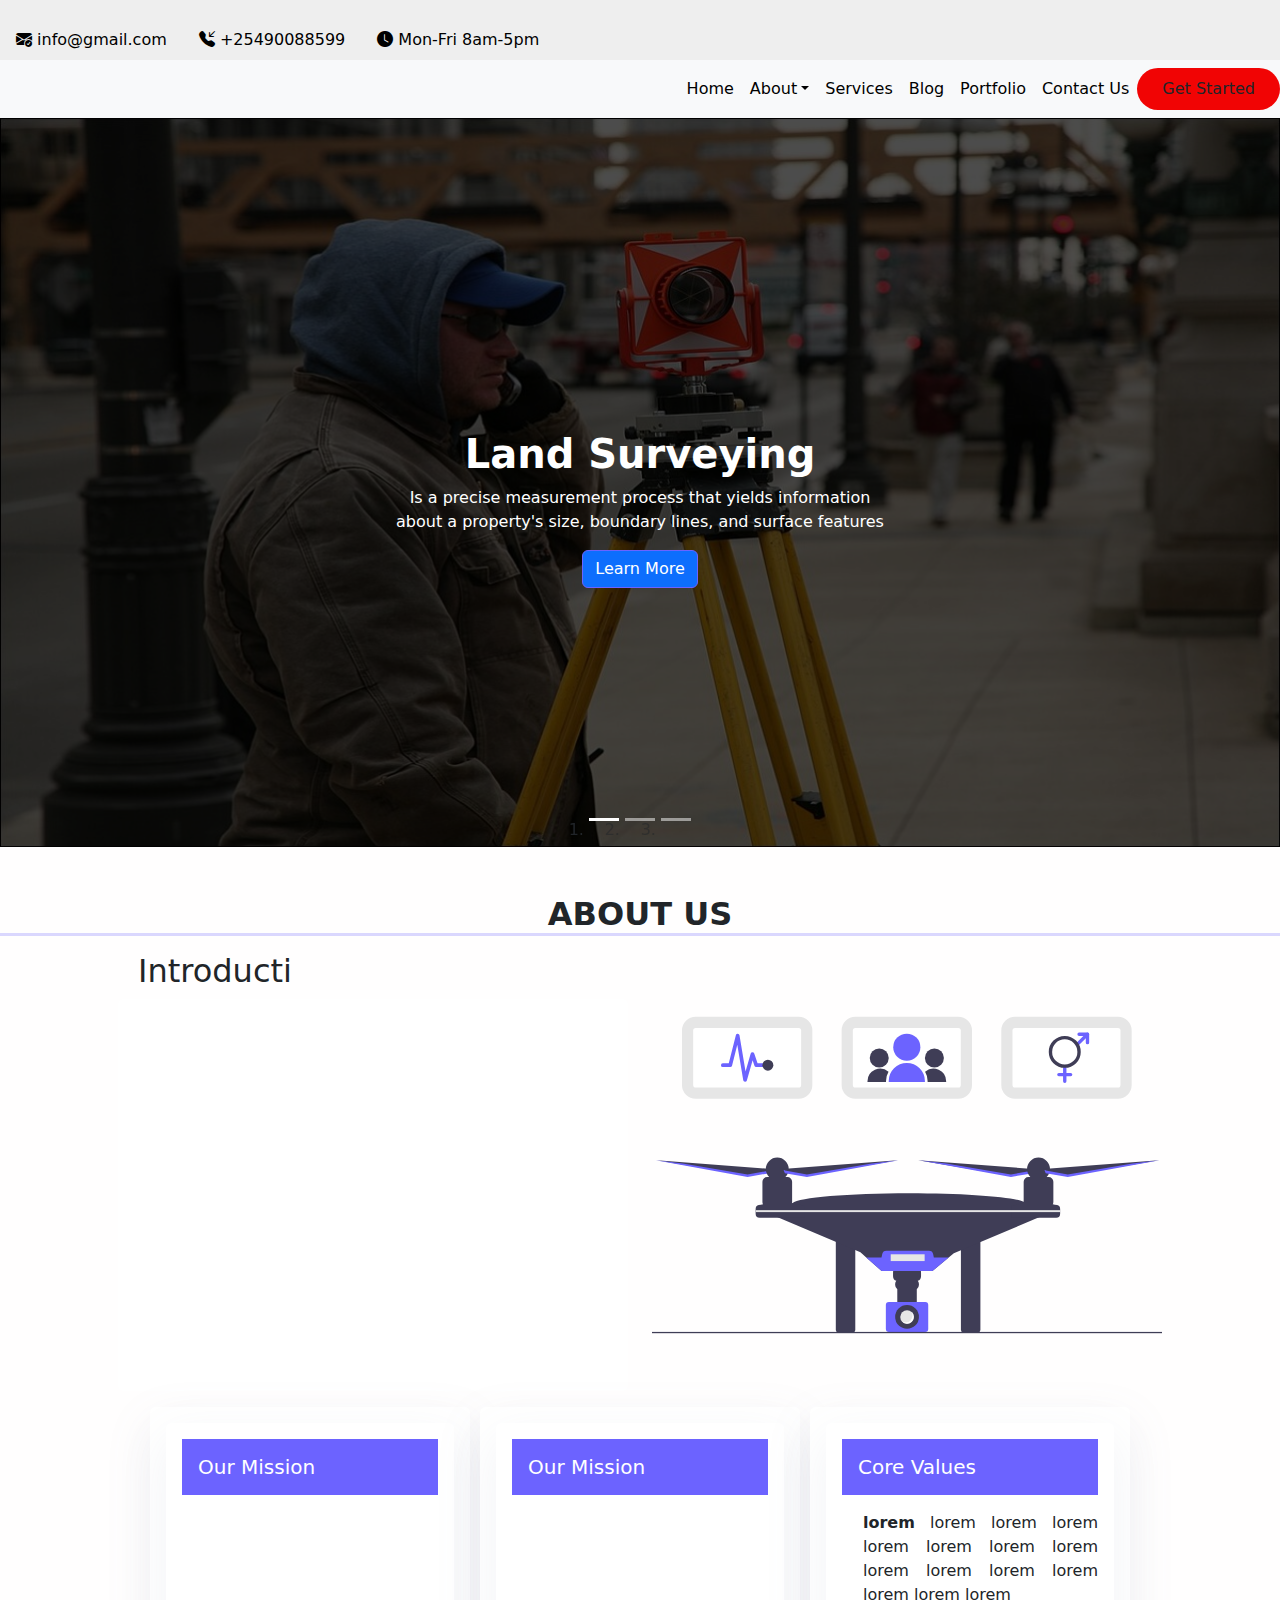
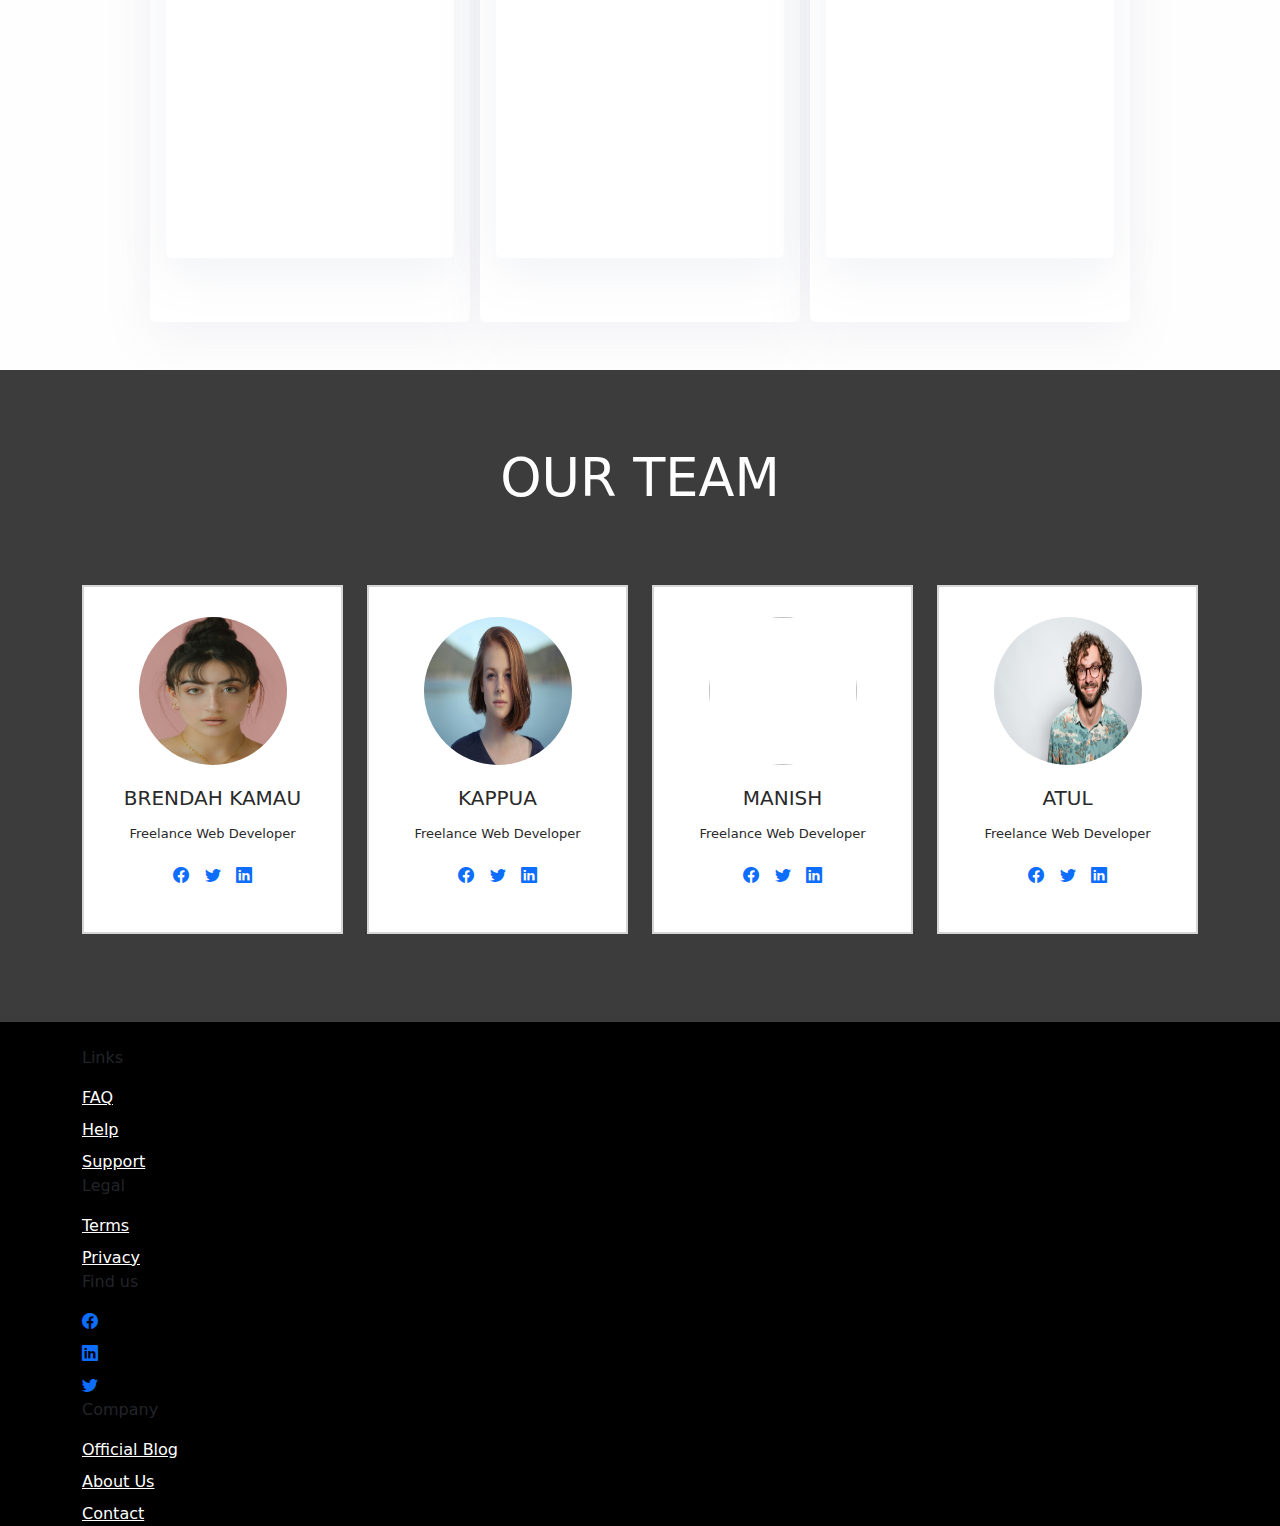
==== commit 212fd7cc: "modified" ====
--- a/index.html
+++ b/index.html
@@ -35,34 +35,38 @@
       </nav>
       <!-- Navbar -->
       <nav class="navbar navbar-expand-lg bg-body-tertiary">
-
         <button class="navbar-toggler py-2 px-3" type="button" data-bs-toggle="collapse" data-bs-target="#navbarCollapse">
-          <span class="fa fa-bars text-primary"></span>
-      </button>
-      <div class="collapse navbar-collapse" id="navbarCollapse">
-          <div class="navbar-nav ms-auto">
-              <a href="/" class="nav-item nav-link active">Home</a>
-              
-              <div class="nav-item dropdown">
-                  <a href="#" class="nav-link dropdown-toggle" data-bs-toggle="dropdown">About</a>
-                  <div class="dropdown-menu bg-light">
-                      <a href="about" class="dropdown-item">Management</a>
-                    
-
-                  </div>
-              </div>
-              <a href="services" class="nav-item nav-link">Services</a>
-              <a href="#blog" class="nav-item nav-link">Blog</a>
-              <a href="#portfolio" class="nav-item nav-link">Portfolio</a>
-             
-              <a href="contact" class="nav-item nav-link">Contact Us</a>
-          </div>
-          
-          <a href="projects" class="btn py-2 px-4 d-none d-xl-inline-block rounded-pill animate__animated animate__bounceIn" style="background: rgb(241, 4, 4)">Get Started</a>
-          <div class="vertical-line"></div>
-          
-      </div>
-  </nav>
+            <span class="fa fa-bars text-primary"></span>
+        </button>
+        <div class="collapse navbar-collapse" id="navbarCollapse">
+            <ul class="navbar-nav ms-auto">
+                <li class="nav-item">
+                    <a href="index.html" class="nav-link active">Home</a>
+                </li>
+                <li class="nav-item dropdown">
+                    <a href="#" class="nav-link dropdown-toggle" data-bs-toggle="dropdown">About</a>
+                    <div class="dropdown-menu bg-light">
+                        <a href="about" class="dropdown-item">Management</a>
+                    </div>
+                </li>
+                <li class="nav-item">
+                    <a href="services.html" class="nav-link">Services</a>
+                </li>
+                <li class="nav-item">
+                    <a href="blog.html" class="nav-link">Blog</a>
+                </li>
+                <li class="nav-item">
+                    <a href="portfolio.html" class="nav-link">Portfolio</a>
+                </li>
+                <li class="nav-item">
+                    <a href="contact.html" class="nav-link">Contact Us</a>
+                </li>
+            </ul>
+            <a href="projects" class="btn py-2 px-4 d-none d-xl-inline-block rounded-pill animate__animated animate__bounceIn" style="background: rgb(241, 4, 4)">Get Started</a>
+            <div class="vertical-line d-none d-lg-block"></div>
+        </div>
+    </nav>
+    
 
     </nav>
     <!-- End of Navbar -->
@@ -70,18 +74,6 @@
   <!-- Background Section -->
   <section style="background: transparent; position: relative;">
     <div id="carouselExampleFade" class="carousel slide" data-bs-ride="carousel" style="width: 100%;">
-      <!-- Navigation Arrows -->
-      <button class="carousel-control-prev" type="button" data-bs-target="#carouselExampleFade" data-bs-slide="prev"
-        style="left: 0; z-index: 1;">
-        <span class="carousel-control-prev-icon" aria-hidden="true"></span>
-        <span class="visually-hidden">Previous</span>
-      </button>
-      <button class="carousel-control-next" type="button" data-bs-target="#carouselExampleFade" data-bs-slide="next"
-        style="right: 0; z-index: 1;">
-        <span class="carousel-control-next-icon" aria-hidden="true"></span>
-        <span class="visually-hidden">Next</span>
-      </button>
-
       <!-- Carousel Indicators -->
       <ol class="carousel-indicators">
         <li data-bs-target="#carouselExampleFade" data-bs-slide-to="0" class="active"
@@ -94,7 +86,7 @@
 
       <div class="carousel-inner">
         <div class="carousel-item active">
-          <img src="image/survey.jpg" class="d-block w-100" alt="Slide 1" style="position: relative; height: 100vh;">
+          <img src="image/survey.jpg" class="d-block w-100" alt="Slide 1" style="height: auto; max-height: 100vh; width: 100%; object-fit: cover;">
           <div class="overlay"></div>
           <div class="carousel-caption animate__ wow animate__bounceInRight"
             style="top: 40%; visibility: visible; animation-name: bounceInRight;">
@@ -106,7 +98,7 @@
         </div>
         <div class="carousel-item">
           <img src="image/portfolio/land1.jpg" class="d-block w-100" alt="Slide 2"
-            style="position: relative; height: 100vh;">
+            style="height: auto; max-height: 100vh; width: 100%; object-fit: cover;">
           <div class="overlay"></div>
           <div class="carousel-caption animate__ wow animate__bounceInRight"
             style="top: 40%; visibility: visible; animation-name: bounceInRight;">
@@ -118,7 +110,7 @@
         </div>
         <div class="carousel-item">
           <img src="image/portfolio/land2.jpg" class="d-block w-100" alt="Slide 3"
-            style="position: relative; height: 100vh;">
+            style="height: auto; max-height: 100vh; width: 100%; object-fit: cover;">
           <div class="overlay"></div>
           <div class="carousel-caption animate__ wow animate__bounceInRight"
             style="top: 40%; visibility: visible; animation-name: bounceInRight;">
